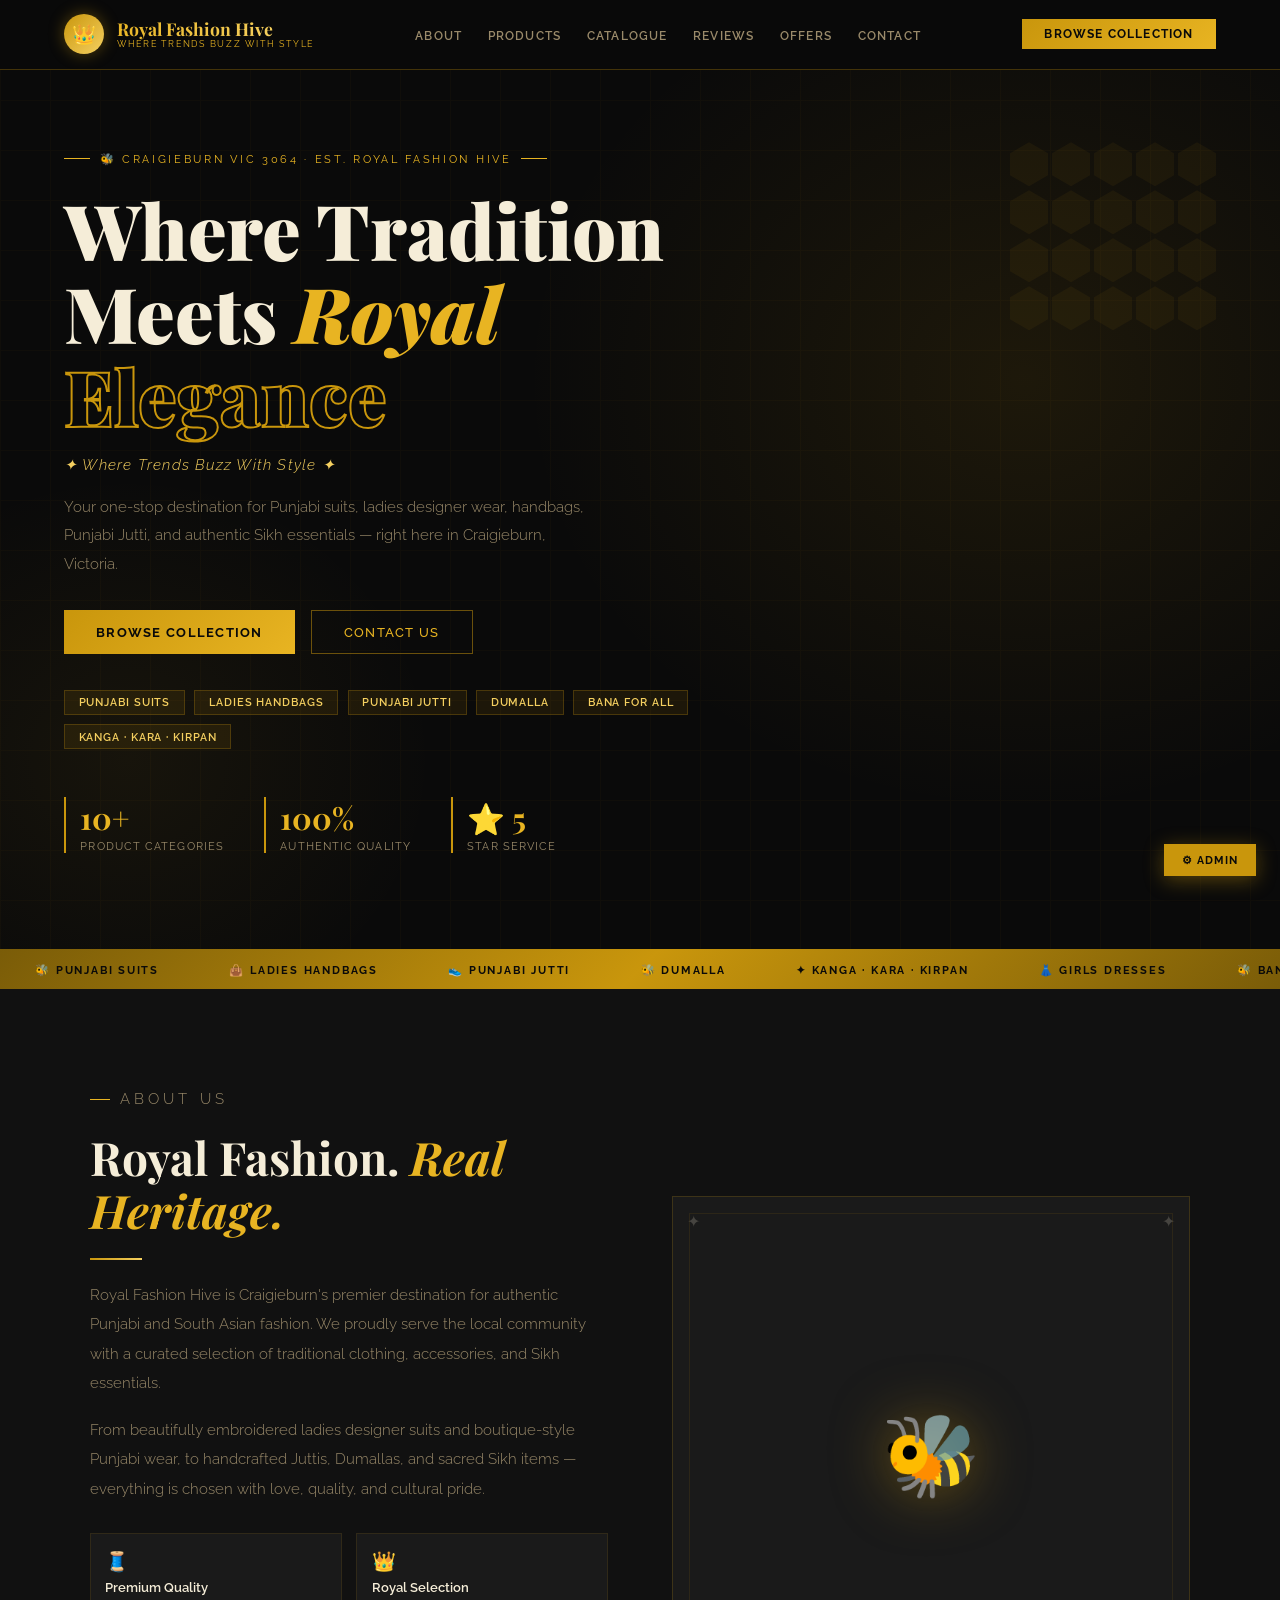
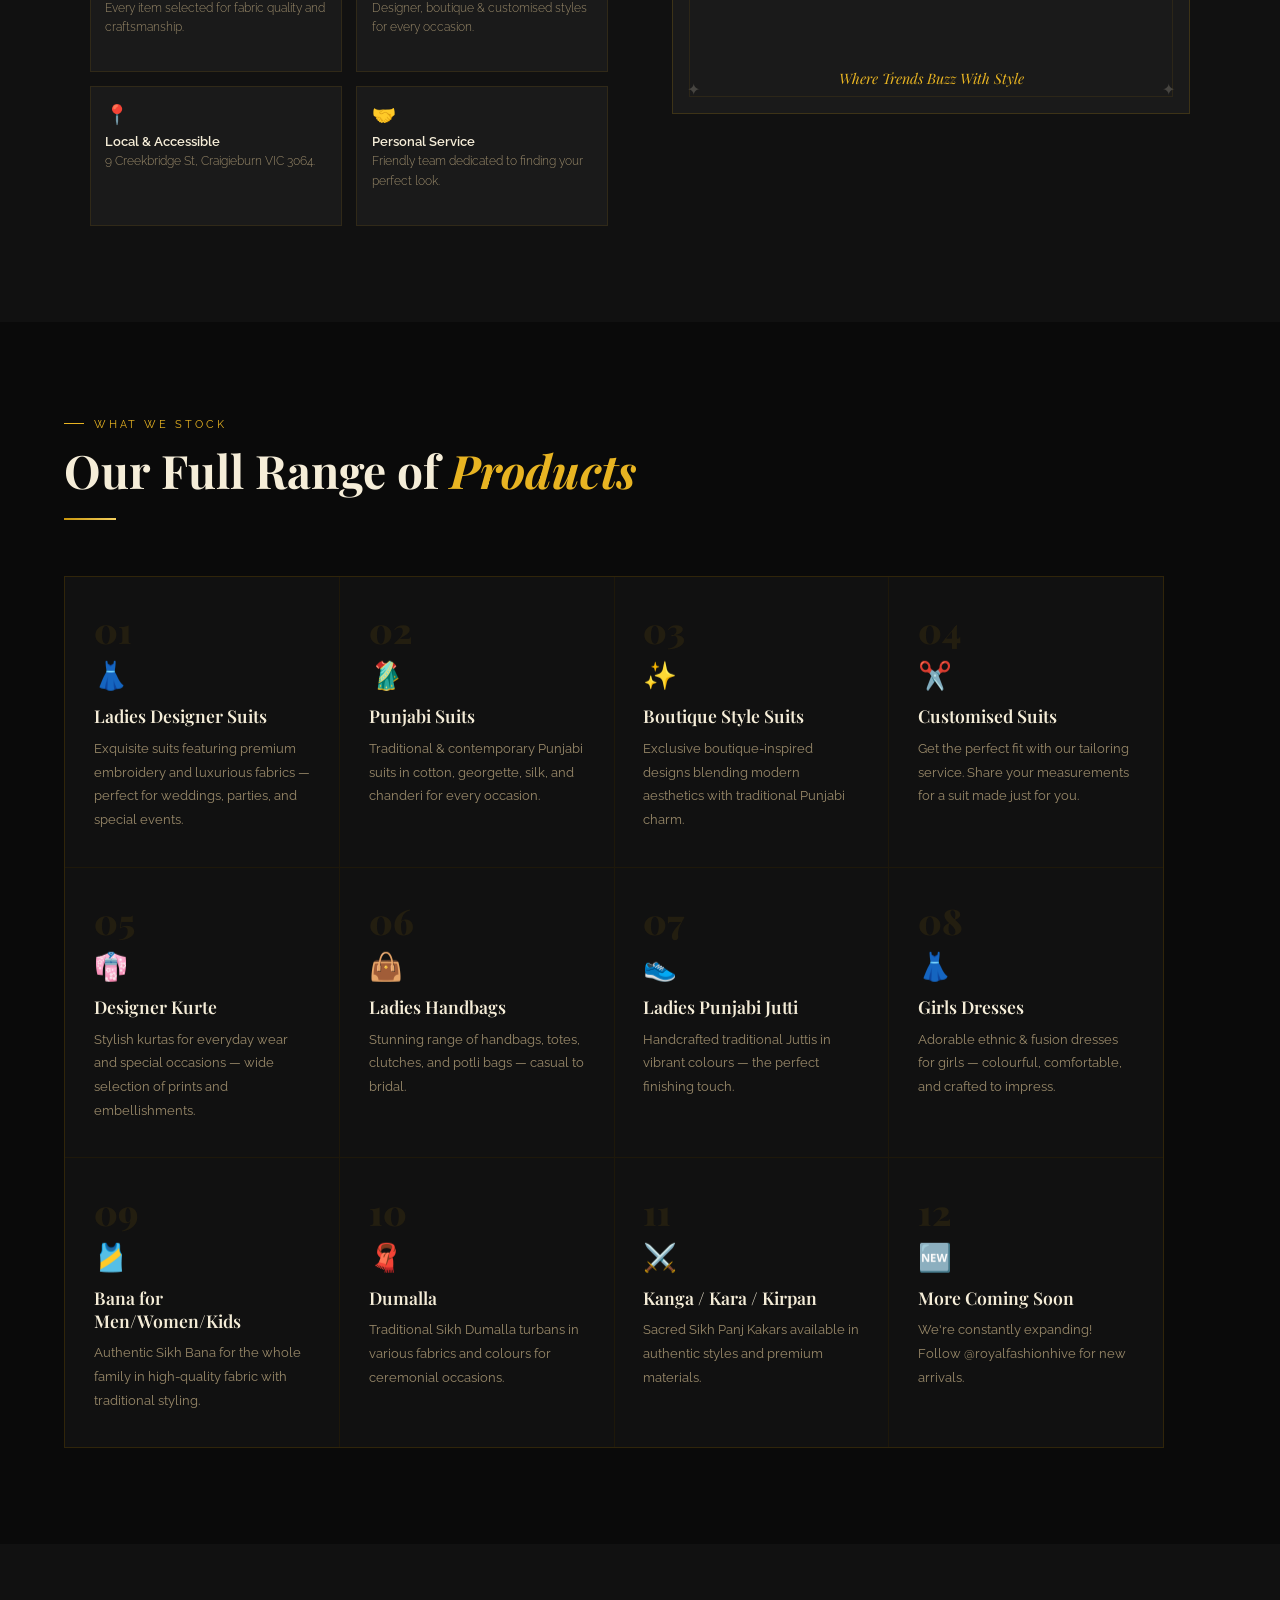
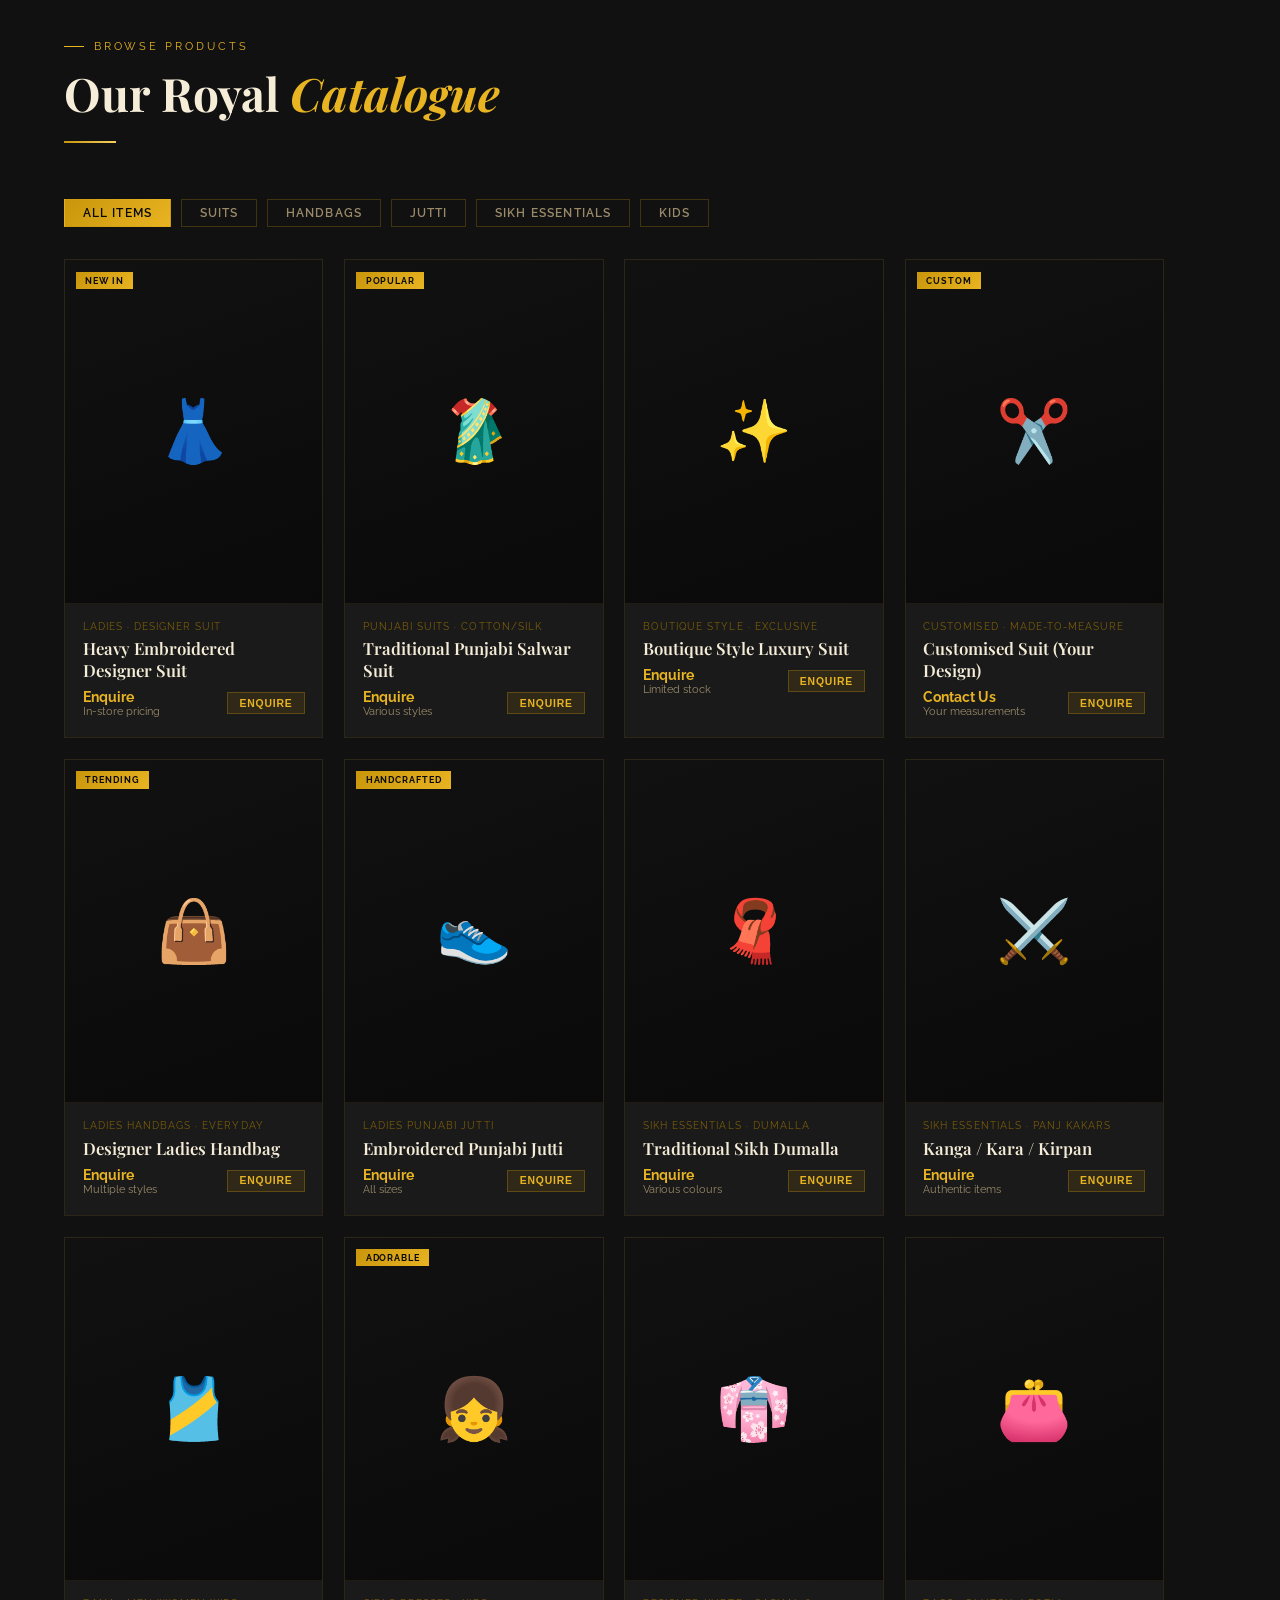
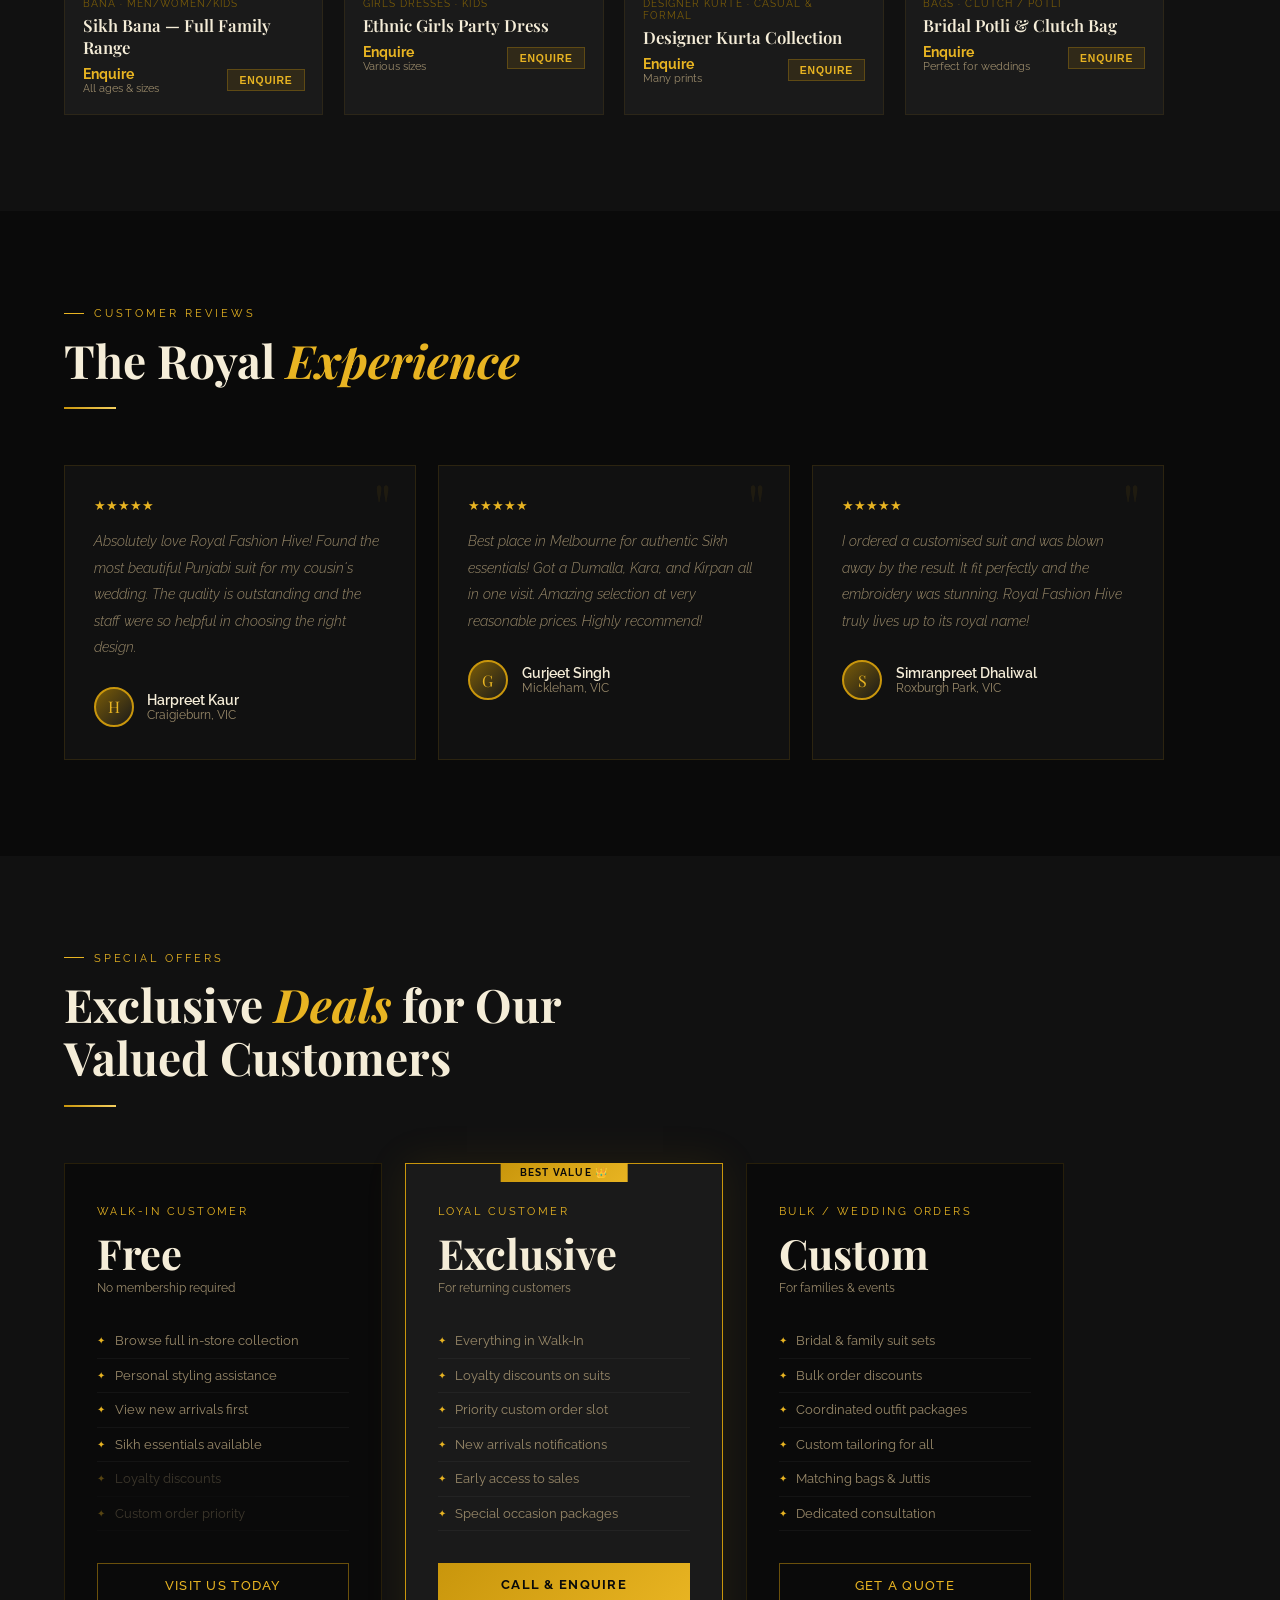
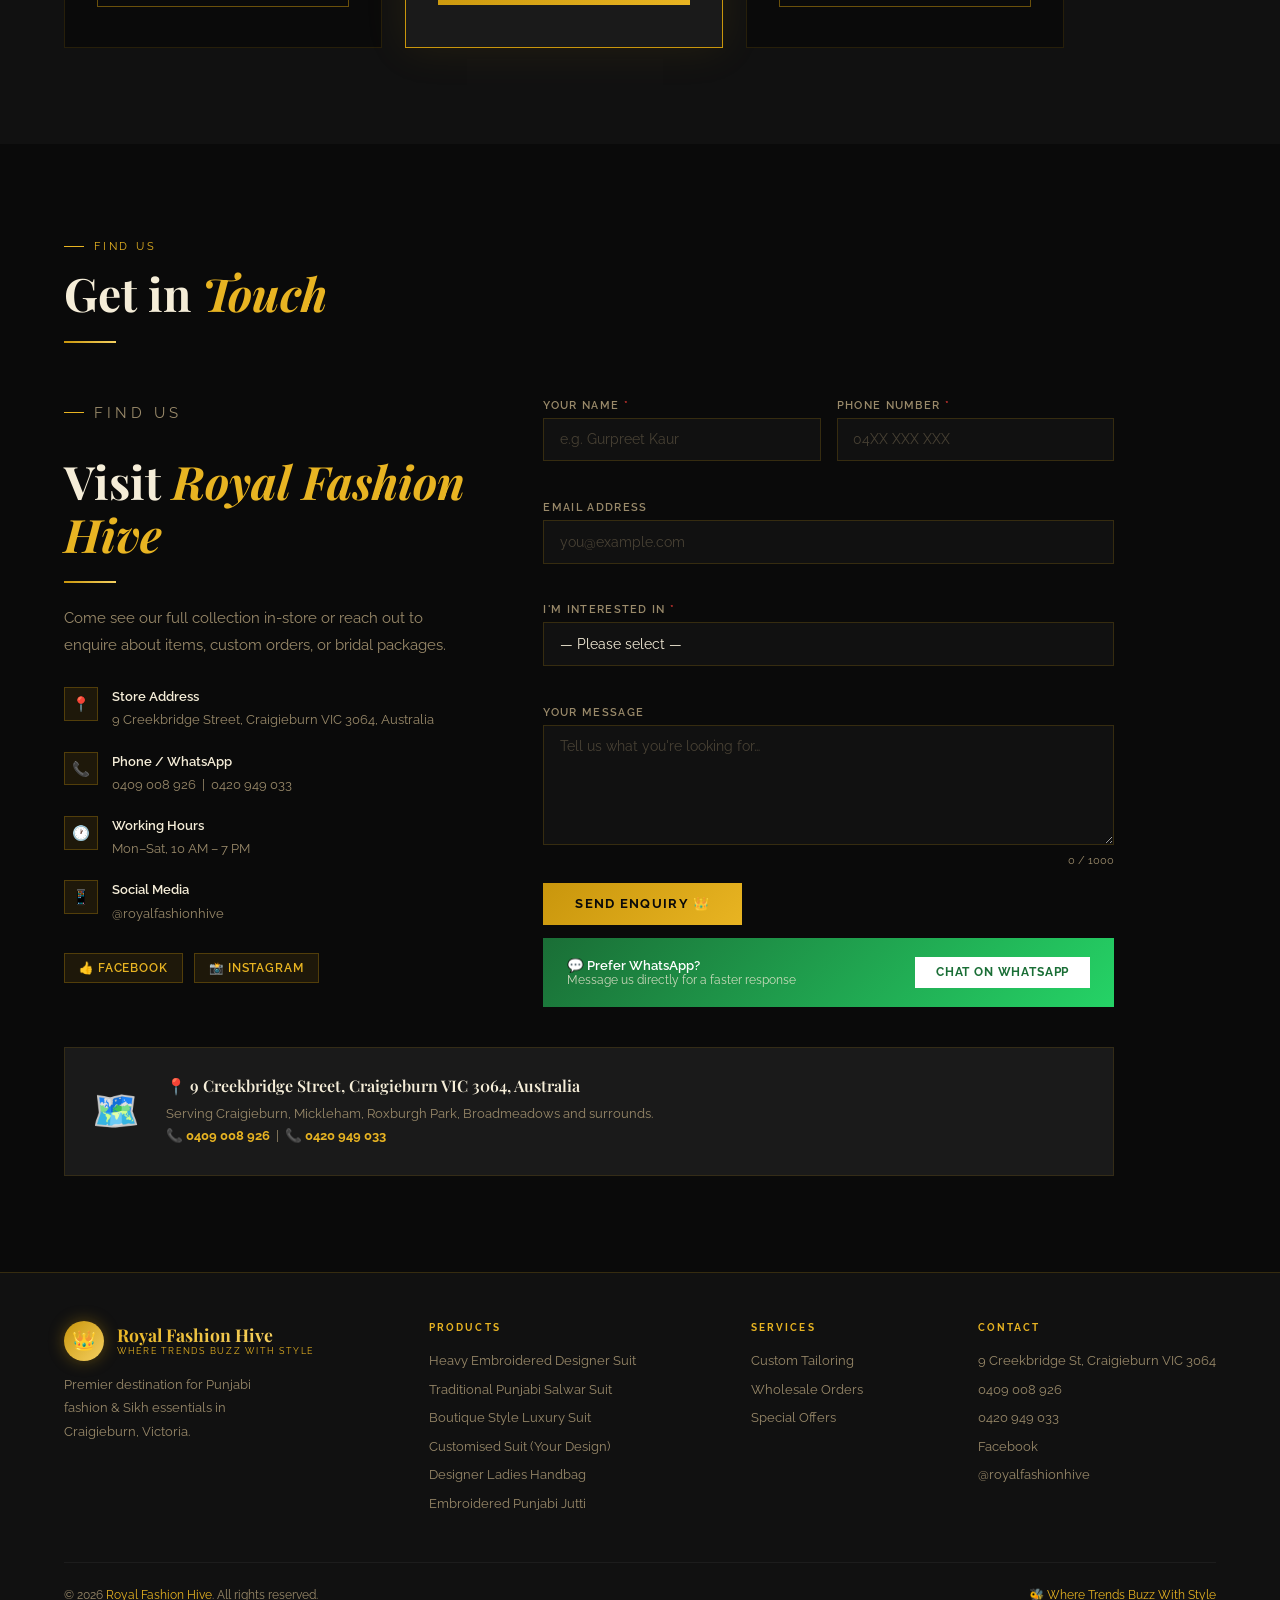
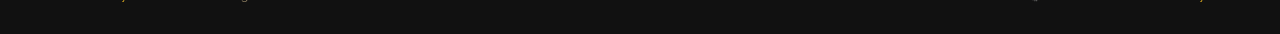
==== index.html @ a2333113 "Add files via upload" ====
<!DOCTYPE html>
<html lang="en">
<head>
  <meta charset="UTF-8"/>
  <meta name="viewport" content="width=device-width, initial-scale=1.0"/>
  <meta name="description" content="Royal Fashion Hive — Punjabi suits, ladies designer wear, handbags, Punjabi Jutti and Sikh essentials in Craigieburn VIC."/>
  <title>Royal Fashion Hive — Where Trends Buzz With Style</title>
  <link href="https://fonts.googleapis.com/css2?family=Playfair+Display:ital,wght@0,400;0,600;0,700;0,900;1,400;1,700&family=Raleway:wght@300;400;500;600;700&display=swap" rel="stylesheet"/>
  <link rel="stylesheet" href="assets/css/style.css"/>
</head>
<body>

<nav id="site-nav"></nav>

<section id="hero">
  <div class="hero-bg"></div><div class="hero-lines"></div>
  <div class="hero-hex">
    <div class="hex"></div><div class="hex"></div><div class="hex"></div><div class="hex"></div><div class="hex"></div>
    <div class="hex"></div><div class="hex"></div><div class="hex"></div><div class="hex"></div><div class="hex"></div>
    <div class="hex"></div><div class="hex"></div><div class="hex"></div><div class="hex"></div><div class="hex"></div>
    <div class="hex"></div><div class="hex"></div><div class="hex"></div><div class="hex"></div><div class="hex"></div>
  </div>
  <div id="hero-content"></div>
</section>

<div class="marquee-strip"><div class="marquee-track" id="marquee-track"></div></div>

<section id="about"><div id="about-content"></div></section>

<section id="services">
  <div class="section-header reveal">
    <p class="section-label">What We Stock</p>
    <h2>Our Full Range of <em>Products</em></h2>
    <div class="divider"></div>
  </div>
  <div id="services-grid"></div>
</section>

<section id="catalogue">
  <div class="section-header reveal">
    <p class="section-label">Browse Products</p>
    <h2>Our Royal <em>Catalogue</em></h2>
    <div class="divider"></div>
  </div>
  <div id="catalogue-filters"></div>
  <div id="catalogue-grid"></div>
</section>

<section id="testimonials">
  <div class="section-header reveal">
    <p class="section-label">Customer Reviews</p>
    <h2>The Royal <em>Experience</em></h2>
    <div class="divider"></div>
  </div>
  <div id="testimonials-grid"></div>
</section>

<section id="pricing">
  <div class="section-header reveal">
    <p class="section-label">Special Offers</p>
    <h2>Exclusive <em>Deals</em> for Our Valued Customers</h2>
    <div class="divider"></div>
  </div>
  <div id="pricing-grid"></div>
</section>

<section id="contact">
  <div class="section-header reveal">
    <p class="section-label">Find Us</p>
    <h2>Get in <em>Touch</em></h2>
    <div class="divider"></div>
  </div>
  <div id="contact-content"></div>
</section>

<footer><div id="footer-content"></div></footer>

<a class="admin-link" href="admin.html" title="Admin Portal">⚙ Admin</a>

<script src="assets/js/config.js"></script>
<script src="assets/js/main.js"></script>
</body>
</html>
---- assets/css/style.css ----
/* =========================================================
   Royal Fashion Hive — Main Site Styles v2.0
   ========================================================= */
:root{--gold:#c9960c;--gold2:#e8b422;--gold3:#f5d060;--bg:#0a0a0a;--bg2:#111111;--bg3:#1a1a1a;--cream:#f5edd8;--muted:#9a8a6a;--gold-dim:#7a5c08;}
*,*::before,*::after{margin:0;padding:0;box-sizing:border-box;}
html{scroll-behavior:smooth;}
body{font-family:'Raleway',sans-serif;background:var(--bg);color:var(--cream);overflow-x:hidden;}

/* NAV */
#site-nav{position:fixed;top:0;left:0;width:100%;z-index:300;display:flex;align-items:center;justify-content:space-between;flex-wrap:wrap;padding:.9rem 5%;background:rgba(10,10,10,.97);backdrop-filter:blur(20px);border-bottom:1px solid rgba(201,150,12,.3);animation:fadeDown .8s ease both;}
.nav-logo{display:flex;align-items:center;gap:.8rem;}
.logo-crown{width:40px;height:40px;flex-shrink:0;background:linear-gradient(135deg,var(--gold),var(--gold3));border-radius:50%;display:flex;align-items:center;justify-content:center;font-size:1.2rem;box-shadow:0 0 16px rgba(201,150,12,.4);}
.logo-text{font-family:'Playfair Display',serif;font-size:1.1rem;font-weight:700;line-height:1.15;}
.logo-text span{display:block;font-size:.55rem;font-weight:400;letter-spacing:.2em;text-transform:uppercase;color:var(--gold2);font-family:'Raleway',sans-serif;}
.logo-text strong{background:linear-gradient(135deg,var(--gold2),var(--gold3));-webkit-background-clip:text;-webkit-text-fill-color:transparent;}
.nav-links{display:flex;gap:1.6rem;list-style:none;}
.nav-links a{font-size:.74rem;font-weight:600;letter-spacing:.1em;text-transform:uppercase;color:var(--muted);text-decoration:none;transition:color .25s;}
.nav-links a:hover{color:var(--gold2);}
.nav-cta{background:linear-gradient(135deg,var(--gold),var(--gold2));color:var(--bg);border:none;padding:.5rem 1.4rem;font-family:'Raleway',sans-serif;font-size:.74rem;font-weight:700;letter-spacing:.1em;text-transform:uppercase;cursor:pointer;transition:opacity .25s,transform .2s;}
.nav-cta:hover{opacity:.85;transform:translateY(-1px);}
.hamburger{display:none;background:none;border:none;color:var(--cream);font-size:1.5rem;cursor:pointer;padding:.2rem;}

/* HERO */
#hero{min-height:100vh;display:flex;align-items:center;position:relative;overflow:hidden;padding:9rem 5% 6rem;}
.hero-bg{position:absolute;inset:0;z-index:0;background:radial-gradient(ellipse 60% 70% at 80% 40%,rgba(201,150,12,.1) 0%,transparent 65%),radial-gradient(ellipse 40% 50% at 10% 80%,rgba(232,180,34,.06) 0%,transparent 60%);}
.hero-lines{position:absolute;inset:0;z-index:0;opacity:.03;background-image:linear-gradient(var(--gold) 1px,transparent 1px),linear-gradient(90deg,var(--gold) 1px,transparent 1px);background-size:50px 50px;}
.hero-hex{position:absolute;right:5%;top:15%;z-index:0;display:grid;grid-template-columns:repeat(5,38px);gap:4px;opacity:.06;}
.hex{width:38px;height:44px;background:var(--gold);clip-path:polygon(50% 0%,100% 25%,100% 75%,50% 100%,0% 75%,0% 25%);}
#hero-content{position:relative;z-index:1;max-width:720px;}
.hero-eyebrow{display:inline-flex;align-items:center;gap:.6rem;font-size:.7rem;letter-spacing:.24em;text-transform:uppercase;color:var(--gold2);margin-bottom:1.4rem;animation:fadeUp .9s .2s ease both;}
.hero-eyebrow::before,.hero-eyebrow::after{content:'';display:inline-block;width:26px;height:1px;background:var(--gold2);}
h1{font-family:'Playfair Display',serif;font-size:clamp(2.6rem,6vw,5.2rem);font-weight:900;line-height:1.08;color:var(--cream);animation:fadeUp .9s .35s ease both;}
h1 .gold{color:var(--gold2);font-style:italic;}
h1 .outline{-webkit-text-stroke:2px var(--gold);color:transparent;}
.hero-tagline{margin-top:1.2rem;font-size:.95rem;font-weight:300;font-style:italic;color:var(--gold3);letter-spacing:.08em;animation:fadeUp .9s .45s ease both;}
.hero-sub{margin-top:1.2rem;font-size:.96rem;font-weight:300;line-height:1.85;color:var(--muted);max-width:520px;animation:fadeUp .9s .55s ease both;}
.hero-actions{margin-top:2rem;display:flex;gap:1rem;flex-wrap:wrap;animation:fadeUp .9s .7s ease both;}
.btn-gold{background:linear-gradient(135deg,var(--gold),var(--gold2));color:var(--bg);border:none;padding:.85rem 2rem;font-family:'Raleway',sans-serif;font-size:.8rem;font-weight:700;letter-spacing:.1em;text-transform:uppercase;cursor:pointer;transition:opacity .25s,transform .2s;}
.btn-gold:hover{opacity:.85;transform:translateY(-2px);}
.btn-gold:disabled{opacity:.5;cursor:not-allowed;transform:none;}
.btn-outline{background:transparent;color:var(--gold2);border:1px solid rgba(201,150,12,.5);padding:.85rem 2rem;font-family:'Raleway',sans-serif;font-size:.8rem;font-weight:500;letter-spacing:.1em;text-transform:uppercase;cursor:pointer;transition:all .25s;}
.btn-outline:hover{border-color:var(--gold2);background:rgba(201,150,12,.08);transform:translateY(-2px);}
.hero-products{margin-top:2.2rem;display:flex;gap:.6rem;flex-wrap:wrap;animation:fadeUp .9s .85s ease both;}
.prod-tag{background:rgba(201,150,12,.1);border:1px solid rgba(201,150,12,.25);color:var(--gold3);font-size:.7rem;font-weight:600;letter-spacing:.08em;padding:.28rem .85rem;text-transform:uppercase;}
.hero-stats{margin-top:3rem;display:flex;gap:2.5rem;flex-wrap:wrap;animation:fadeUp .9s 1s ease both;}
.stat{border-left:2px solid var(--gold);padding-left:.9rem;}
.stat-num{font-family:'Playfair Display',serif;font-size:1.9rem;font-weight:700;color:var(--gold2);}
.stat-label{font-size:.68rem;letter-spacing:.1em;text-transform:uppercase;color:var(--muted);margin-top:.1rem;}

/* MARQUEE */
.marquee-strip{background:linear-gradient(135deg,#7a5c08,var(--gold),#7a5c08);padding:.65rem 0;overflow:hidden;white-space:nowrap;}
.marquee-track{display:inline-flex;animation:marquee 22s linear infinite;}
.marquee-item{font-size:.7rem;font-weight:700;letter-spacing:.16em;text-transform:uppercase;color:var(--bg);padding:0 2.2rem;display:inline-flex;align-items:center;}

/* SECTIONS */
section{padding:6rem 5%;}
#about{background:var(--bg2);}#services{background:var(--bg);}#catalogue{background:var(--bg2);}
#testimonials{background:var(--bg);}#pricing{background:var(--bg2);}#contact{background:var(--bg);}
.section-label{font-size:.66rem;letter-spacing:.28em;text-transform:uppercase;color:var(--gold2);margin-bottom:.9rem;display:flex;align-items:center;gap:.6rem;}
.section-label::before{content:'';display:inline-block;width:20px;height:1px;background:var(--gold2);}
h2{font-family:'Playfair Display',serif;font-size:clamp(1.8rem,3.6vw,3rem);font-weight:700;line-height:1.15;color:var(--cream);}
h2 em{font-style:italic;color:var(--gold2);}
.divider{width:52px;height:2px;background:linear-gradient(90deg,var(--gold),var(--gold3));margin:1.3rem 0;}
.section-header{max-width:600px;margin-bottom:3.5rem;}

/* ABOUT */
.about-grid{display:grid;grid-template-columns:1fr 1fr;gap:4rem;align-items:center;max-width:1100px;margin:0 auto;}
.about-text p{font-size:.94rem;font-weight:300;line-height:1.95;color:var(--muted);margin-bottom:1.1rem;}
.about-visual{position:relative;aspect-ratio:1;display:flex;align-items:center;justify-content:center;background:var(--bg3);border:1px solid rgba(201,150,12,.2);}
.about-visual::before{content:'';position:absolute;inset:16px;border:1px solid rgba(201,150,12,.1);}
.about-logo-big{font-size:5rem;filter:drop-shadow(0 0 28px rgba(201,150,12,.5));}
.about-tagline-big{position:absolute;bottom:1.6rem;left:0;right:0;text-align:center;font-family:'Playfair Display',serif;font-style:italic;font-size:.9rem;color:var(--gold2);}
.about-corner{position:absolute;font-size:1rem;opacity:.2;}
.about-corner.tl{top:.9rem;left:.9rem;}.about-corner.tr{top:.9rem;right:.9rem;}
.about-corner.bl{bottom:.9rem;left:.9rem;}.about-corner.br{bottom:.9rem;right:.9rem;}
.values-grid{display:grid;grid-template-columns:1fr 1fr;gap:.9rem;margin-top:1.8rem;}
.value-card{background:var(--bg3);border:1px solid rgba(201,150,12,.12);padding:1rem .9rem;transition:border-color .3s;}
.value-card:hover{border-color:rgba(201,150,12,.4);}
.value-card .icon{font-size:1.2rem;margin-bottom:.4rem;}
.value-card strong{display:block;color:var(--cream);font-size:.84rem;margin-bottom:.22rem;font-weight:600;}
.value-card p{font-size:.76rem;color:var(--muted);line-height:1.6;}

/* SERVICES */
#services-grid{display:grid;grid-template-columns:repeat(auto-fit,minmax(220px,1fr));gap:1px;background:rgba(201,150,12,.1);max-width:1100px;border:1px solid rgba(201,150,12,.1);}
.service-card{background:var(--bg2);padding:2.2rem 1.8rem;position:relative;overflow:hidden;transition:background .3s,transform .3s;}
.service-card::after{content:'';position:absolute;top:0;left:0;width:3px;height:0;background:linear-gradient(180deg,var(--gold),var(--gold3));transition:height .4s ease;}
.service-card:hover{background:var(--bg3);transform:translateY(-3px);}
.service-card:hover::after{height:100%;}
.service-num{font-family:'Playfair Display',serif;font-size:2.2rem;font-weight:900;color:rgba(201,150,12,.1);line-height:1;margin-bottom:.75rem;}
.service-icon{font-size:1.7rem;margin-bottom:.75rem;}
.service-card h3{font-family:'Playfair Display',serif;font-size:1.1rem;font-weight:600;color:var(--cream);margin-bottom:.6rem;}
.service-card p{font-size:.82rem;color:var(--muted);line-height:1.8;}

/* CATALOGUE */
#catalogue-filters{display:flex;gap:.65rem;margin-bottom:2rem;flex-wrap:wrap;}
.filter-btn{background:transparent;border:1px solid rgba(201,150,12,.25);color:var(--muted);padding:.4rem 1.1rem;font-family:'Raleway',sans-serif;font-size:.72rem;font-weight:600;letter-spacing:.1em;text-transform:uppercase;cursor:pointer;transition:all .25s;}
.filter-btn.active,.filter-btn:hover{background:linear-gradient(135deg,var(--gold),var(--gold2));border-color:transparent;color:var(--bg);}
#catalogue-grid{display:grid;grid-template-columns:repeat(auto-fill,minmax(210px,1fr));gap:1.3rem;max-width:1100px;}
.product-card{background:var(--bg3);border:1px solid rgba(201,150,12,.1);transition:border-color .3s,transform .3s;cursor:pointer;overflow:hidden;}
.product-card:hover{border-color:rgba(201,150,12,.5);transform:translateY(-5px);}
.product-img{aspect-ratio:3/4;background:linear-gradient(160deg,var(--bg2),var(--bg));display:flex;align-items:center;justify-content:center;font-size:3.8rem;position:relative;border-bottom:1px solid rgba(201,150,12,.08);overflow:hidden;}
.product-img img{width:100%;height:100%;object-fit:cover;}
.product-badge{position:absolute;top:.7rem;left:.7rem;background:linear-gradient(135deg,var(--gold),var(--gold2));color:var(--bg);font-size:.58rem;font-weight:700;letter-spacing:.1em;text-transform:uppercase;padding:.2rem .58rem;}
.product-info{padding:1rem 1.1rem 1.25rem;}
.product-info .cat{font-size:.65rem;letter-spacing:.1em;text-transform:uppercase;color:var(--gold-dim);margin-bottom:.35rem;}
.product-info h4{font-family:'Playfair Display',serif;font-size:1.05rem;font-weight:600;color:var(--cream);margin-bottom:.5rem;}
.product-footer{display:flex;align-items:center;justify-content:space-between;}
.price{font-size:.88rem;color:var(--gold2);font-weight:700;}
.price-note{font-size:.66rem;color:var(--muted);}
.enquire-btn{background:rgba(201,150,12,.12);border:1px solid rgba(201,150,12,.3);color:var(--gold2);font-size:.65rem;font-weight:700;letter-spacing:.08em;text-transform:uppercase;padding:.28rem .7rem;cursor:pointer;transition:all .25s;}
.enquire-btn:hover{background:var(--gold);border-color:var(--gold);color:var(--bg);}

/* TESTIMONIALS */
#testimonials-grid{display:grid;grid-template-columns:repeat(auto-fit,minmax(280px,1fr));gap:1.4rem;max-width:1100px;}
.testimonial-card{background:var(--bg2);border:1px solid rgba(201,150,12,.14);padding:2rem 1.8rem;position:relative;}
.testimonial-card::before{content:'"';position:absolute;top:.5rem;right:1.4rem;font-family:'Playfair Display',serif;font-size:4rem;color:rgba(201,150,12,.08);line-height:1;}
.stars{color:var(--gold2);font-size:.82rem;margin-bottom:.9rem;}
.testimonial-card p{font-size:.9rem;font-weight:300;line-height:1.85;color:var(--muted);font-style:italic;margin-bottom:1.6rem;}
.testimonial-author{display:flex;align-items:center;gap:.85rem;}
.author-avatar{width:40px;height:40px;border-radius:50%;background:linear-gradient(135deg,var(--gold-dim),var(--bg3));border:2px solid var(--gold);display:flex;align-items:center;justify-content:center;font-family:'Playfair Display',serif;font-size:1rem;color:var(--gold2);}
.author-name{font-size:.88rem;color:var(--cream);font-weight:600;}
.author-role{font-size:.72rem;color:var(--muted);}

/* PRICING */
#pricing-grid{display:grid;grid-template-columns:repeat(auto-fit,minmax(260px,1fr));gap:1.4rem;max-width:1000px;}
.pricing-card{background:var(--bg);border:1px solid rgba(201,150,12,.15);padding:2.5rem 2rem;position:relative;transition:transform .3s;}
.pricing-card:hover{transform:translateY(-5px);}
.pricing-card.featured{border-color:var(--gold);background:var(--bg3);box-shadow:0 0 40px rgba(201,150,12,.1);}
.featured-tag{position:absolute;top:-1px;left:50%;transform:translateX(-50%);background:linear-gradient(135deg,var(--gold),var(--gold2));color:var(--bg);font-size:.62rem;font-weight:700;letter-spacing:.12em;text-transform:uppercase;padding:.26rem 1.2rem;white-space:nowrap;}
.plan-name{font-size:.7rem;letter-spacing:.22em;text-transform:uppercase;color:var(--gold2);margin-bottom:.9rem;}
.plan-price{font-family:'Playfair Display',serif;font-size:2.6rem;font-weight:700;color:var(--cream);line-height:1;}
.plan-period{font-size:.78rem;color:var(--muted);margin-top:.4rem;margin-bottom:1.8rem;}
.plan-features{list-style:none;margin-bottom:2rem;}
.plan-features li{font-size:.83rem;color:var(--muted);padding:.58rem 0;border-bottom:1px solid rgba(255,255,255,.04);display:flex;align-items:center;gap:.6rem;}
.plan-features li .chk{color:var(--gold2);font-size:.6rem;}
.plan-features li.off{opacity:.35;}

/* CONTACT FORM */
.contact-grid{display:grid;grid-template-columns:1fr 1.4fr;gap:4.5rem;align-items:start;max-width:1050px;}
.contact-info p{font-size:.92rem;color:var(--muted);line-height:1.85;margin-bottom:1.8rem;}
.contact-detail{display:flex;align-items:flex-start;gap:.9rem;margin-bottom:1.3rem;}
.detail-icon{width:2.1rem;height:2.1rem;flex-shrink:0;background:rgba(201,150,12,.1);border:1px solid rgba(201,150,12,.3);display:flex;align-items:center;justify-content:center;font-size:.9rem;}
.detail-text{font-size:.84rem;color:var(--muted);line-height:1.6;}
.detail-text strong{display:block;color:var(--cream);font-size:.8rem;margin-bottom:.1rem;font-weight:600;}
.social-row{display:flex;gap:.7rem;margin-top:1.8rem;flex-wrap:wrap;}
.social-btn{display:flex;align-items:center;gap:.4rem;background:rgba(201,150,12,.1);border:1px solid rgba(201,150,12,.3);color:var(--gold2);font-size:.72rem;font-weight:600;letter-spacing:.07em;text-transform:uppercase;padding:.45rem .9rem;cursor:pointer;transition:all .25s;text-decoration:none;}
.social-btn:hover{background:var(--gold);border-color:var(--gold);color:var(--bg);}
.contact-form{display:flex;flex-direction:column;gap:1rem;}
.form-row{display:grid;grid-template-columns:1fr 1fr;gap:1rem;}
.form-group{display:flex;flex-direction:column;gap:.38rem;}
.form-group label{font-size:.68rem;letter-spacing:.12em;text-transform:uppercase;color:var(--muted);font-weight:600;}
.req{color:#e53935;}
.form-group input,.form-group textarea,.form-group select{background:var(--bg2);border:1px solid rgba(201,150,12,.2);color:var(--cream);padding:.8rem .95rem;font-family:'Raleway',sans-serif;font-size:.88rem;outline:none;transition:border-color .25s;appearance:none;}
.form-group input::placeholder,.form-group textarea::placeholder{color:rgba(154,138,106,.4);}
.form-group input:focus,.form-group textarea:focus,.form-group select:focus{border-color:var(--gold);}
.form-group textarea{height:120px;resize:vertical;}
.form-group select option{background:var(--bg2);}
.field-error{font-size:.72rem;color:#e53935;min-height:.9rem;margin-top:.2rem;}
.char-count{font-size:.68rem;color:var(--muted);text-align:right;margin-top:.2rem;}
.form-submit-row{display:flex;align-items:center;gap:1rem;flex-wrap:wrap;}
.form-success{font-size:.84rem;color:#43a047;display:flex;align-items:center;gap:.4rem;}
.form-error-msg{font-size:.82rem;color:#e53935;display:flex;align-items:center;gap:.4rem;}
.whatsapp-bar{background:linear-gradient(135deg,#1a6e36,#25d366);padding:1.2rem 1.5rem;display:flex;align-items:center;gap:1rem;margin-top:.8rem;flex-wrap:wrap;}
.whatsapp-bar p{font-size:.84rem;font-weight:600;color:#fff;}
.whatsapp-bar small{font-size:.73rem;opacity:.8;display:block;}
.whatsapp-btn{margin-left:auto;background:#fff;color:#1a6e36;border:none;padding:.52rem 1.3rem;font-family:'Raleway',sans-serif;font-size:.74rem;font-weight:700;letter-spacing:.07em;text-transform:uppercase;cursor:pointer;white-space:nowrap;}
.location-strip{background:var(--bg3);border:1px solid rgba(201,150,12,.15);padding:1.7rem;display:flex;align-items:center;gap:1.6rem;max-width:1050px;margin-top:2.5rem;flex-wrap:wrap;}
.location-map-icon{font-size:2.4rem;flex-shrink:0;}
.location-details h4{font-family:'Playfair Display',serif;font-size:1rem;font-weight:600;color:var(--cream);margin-bottom:.35rem;}
.location-details p{font-size:.84rem;color:var(--muted);line-height:1.7;}

/* FOOTER */
footer{background:var(--bg2);border-top:1px solid rgba(201,150,12,.2);padding:3rem 5% 2rem;}
.footer-top{display:flex;justify-content:space-between;flex-wrap:wrap;gap:2.5rem;margin-bottom:2.5rem;}
.footer-brand p{font-size:.82rem;color:var(--muted);max-width:230px;margin-top:.75rem;line-height:1.8;}
.footer-col h4{font-size:.65rem;letter-spacing:.2em;text-transform:uppercase;color:var(--gold2);margin-bottom:1.1rem;}
.footer-col ul{list-style:none;}
.footer-col li{margin-bottom:.6rem;}
.footer-col a{font-size:.82rem;color:var(--muted);text-decoration:none;transition:color .25s;}
.footer-col a:hover{color:var(--cream);}
.footer-bottom{border-top:1px solid rgba(255,255,255,.05);padding-top:1.6rem;display:flex;justify-content:space-between;align-items:center;flex-wrap:wrap;gap:1rem;}
.footer-bottom p{font-size:.76rem;color:var(--muted);}
.footer-bottom .gold{color:var(--gold2);}
.admin-link{position:fixed;bottom:1.5rem;right:1.5rem;z-index:999;background:var(--gold);color:var(--bg);font-size:.7rem;font-weight:700;letter-spacing:.1em;text-transform:uppercase;padding:.55rem 1.1rem;text-decoration:none;box-shadow:0 4px 20px rgba(201,150,12,.4);transition:opacity .25s;}
.admin-link:hover{opacity:.85;}

/* ANIMATIONS */
@keyframes fadeDown{from{opacity:0;transform:translateY(-16px)}to{opacity:1;transform:none}}
@keyframes fadeUp{from{opacity:0;transform:translateY(22px)}to{opacity:1;transform:none}}
@keyframes marquee{from{transform:translateX(0)}to{transform:translateX(-50%)}}
.reveal{opacity:0;transform:translateY(24px);transition:opacity .75s ease,transform .75s ease;}
.reveal.visible{opacity:1;transform:none;}

/* ═══════ RESPONSIVE ═══════ */
@media(max-width:900px){
  .nav-links{display:none;flex-direction:column;gap:0;position:absolute;top:100%;left:0;width:100%;background:rgba(10,10,10,.98);padding:1rem 5%;border-bottom:1px solid rgba(201,150,12,.2);}
  .nav-links.open{display:flex;}
  .nav-links li{border-bottom:1px solid rgba(201,150,12,.08);}
  .nav-links a{display:block;padding:.75rem 0;font-size:.82rem;}
  .hamburger{display:block;}
  .hero-hex{display:none;}
  .about-grid{grid-template-columns:1fr;gap:2.5rem;}
  .about-visual{max-width:350px;margin:0 auto;}
  .values-grid{grid-template-columns:1fr 1fr;}
  .contact-grid{grid-template-columns:1fr;gap:3rem;}
  .form-row{grid-template-columns:1fr 1fr;}
  #pricing-grid{grid-template-columns:repeat(auto-fit,minmax(240px,1fr));}
}
@media(max-width:600px){
  #site-nav{padding:.8rem 4%;}
  .logo-text{font-size:.9rem;}
  .logo-text span{font-size:.48rem;}
  .logo-crown{width:32px;height:32px;font-size:.95rem;}
  .nav-cta{display:none;}
  section{padding:4rem 4%;}
  #hero{padding:7.5rem 4% 4rem;}
  h1{font-size:clamp(2rem,8vw,2.8rem);}
  h1 .outline{-webkit-text-stroke:1.5px var(--gold);}
  .hero-eyebrow{font-size:.6rem;letter-spacing:.16em;}
  .hero-sub{font-size:.88rem;}
  .hero-actions{flex-direction:column;align-items:stretch;}
  .btn-gold,.btn-outline{width:100%;text-align:center;}
  .hero-stats{gap:1.5rem;}
  .stat-num{font-size:1.5rem;}
  #services-grid{grid-template-columns:1fr;}
  #catalogue-grid{grid-template-columns:repeat(auto-fill,minmax(155px,1fr));gap:.9rem;}
  .product-img{font-size:3rem;}
  #testimonials-grid{grid-template-columns:1fr;}
  #pricing-grid{grid-template-columns:1fr;}
  .values-grid{grid-template-columns:1fr;}
  .form-row{grid-template-columns:1fr;}
  .contact-detail{gap:.7rem;}
  .whatsapp-bar{flex-direction:column;align-items:flex-start;}
  .whatsapp-btn{margin-left:0;}
  .location-strip{flex-direction:column;}
  .footer-top{flex-direction:column;gap:1.8rem;}
  .footer-bottom{flex-direction:column;text-align:center;gap:.5rem;}
  .hero-products{gap:.4rem;}
  .prod-tag{font-size:.62rem;}
  h2{font-size:clamp(1.5rem,6vw,2.2rem);}
  .form-submit-row{flex-direction:column;align-items:flex-start;}
}
@media(min-width:1400px){
  section{padding:8rem 8%;}
  #site-nav{padding:1rem 8%;}
  #hero{padding:10rem 8% 7rem;}
}
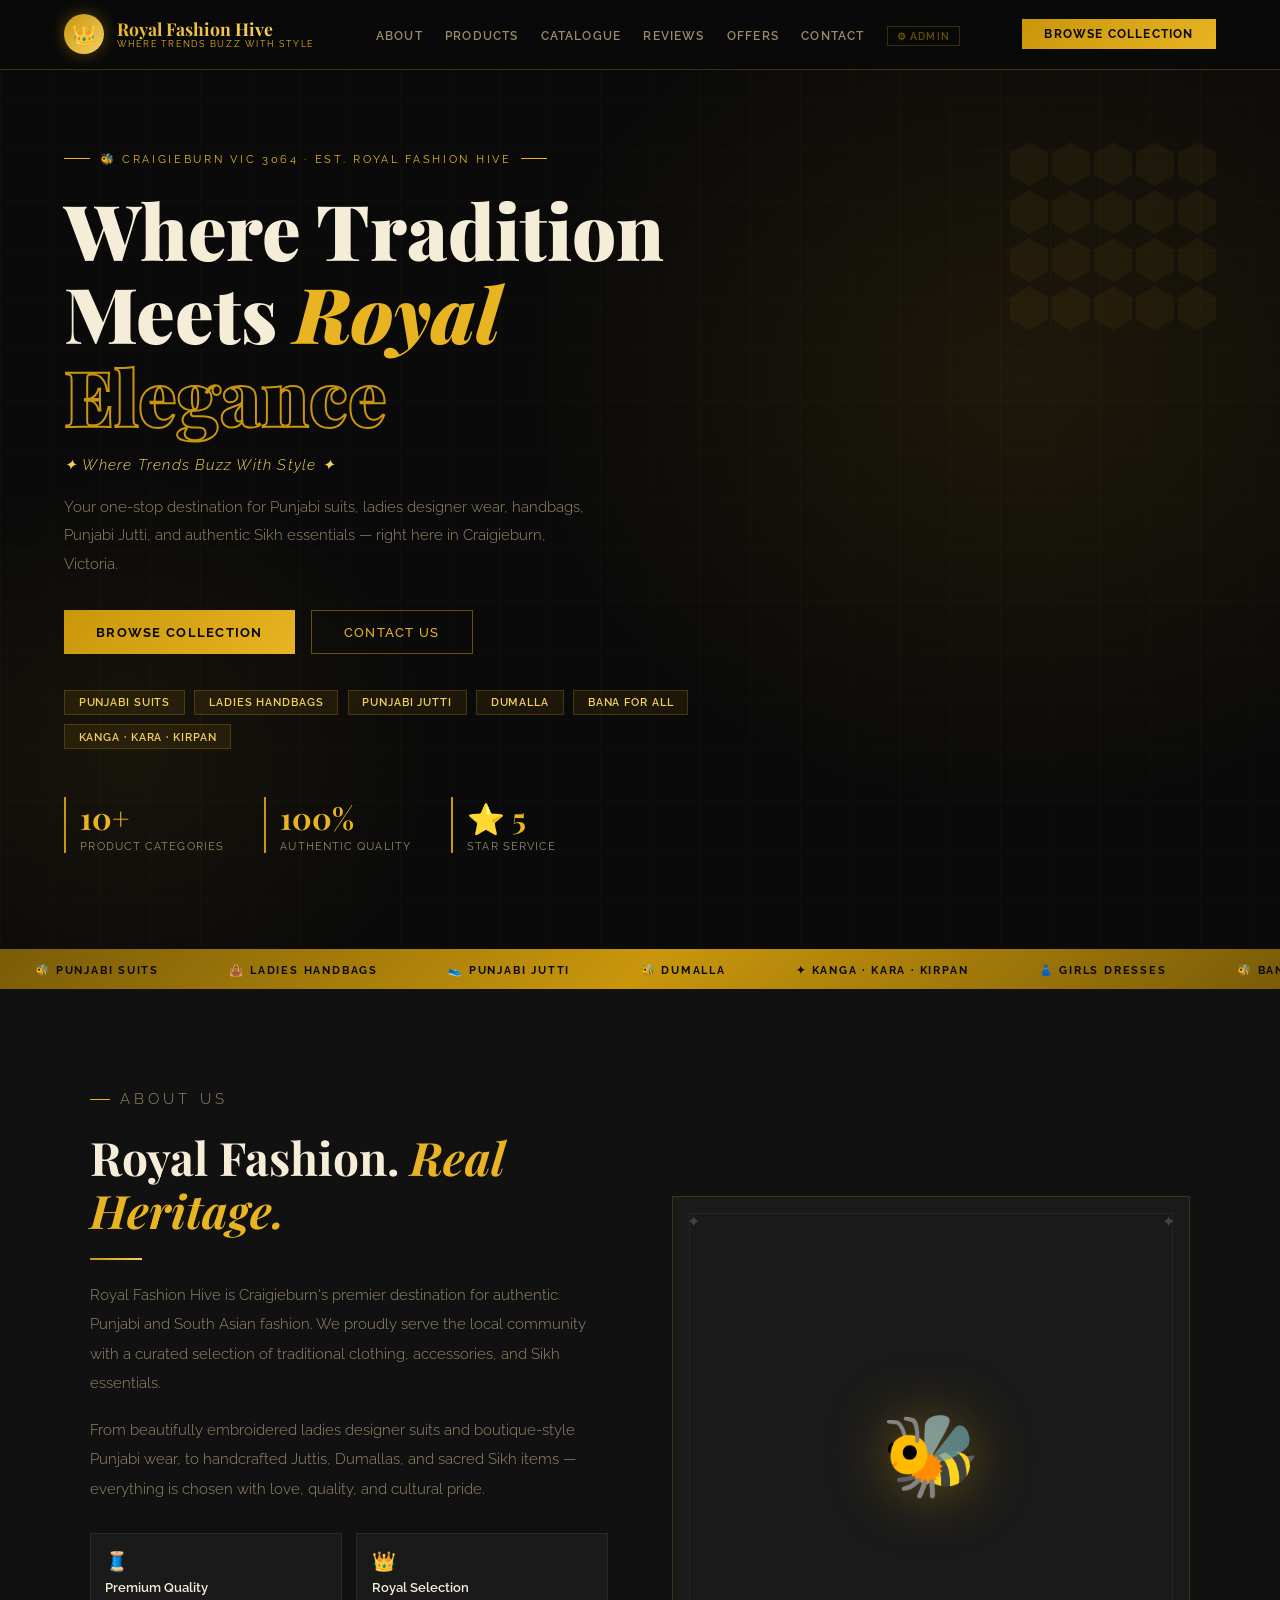
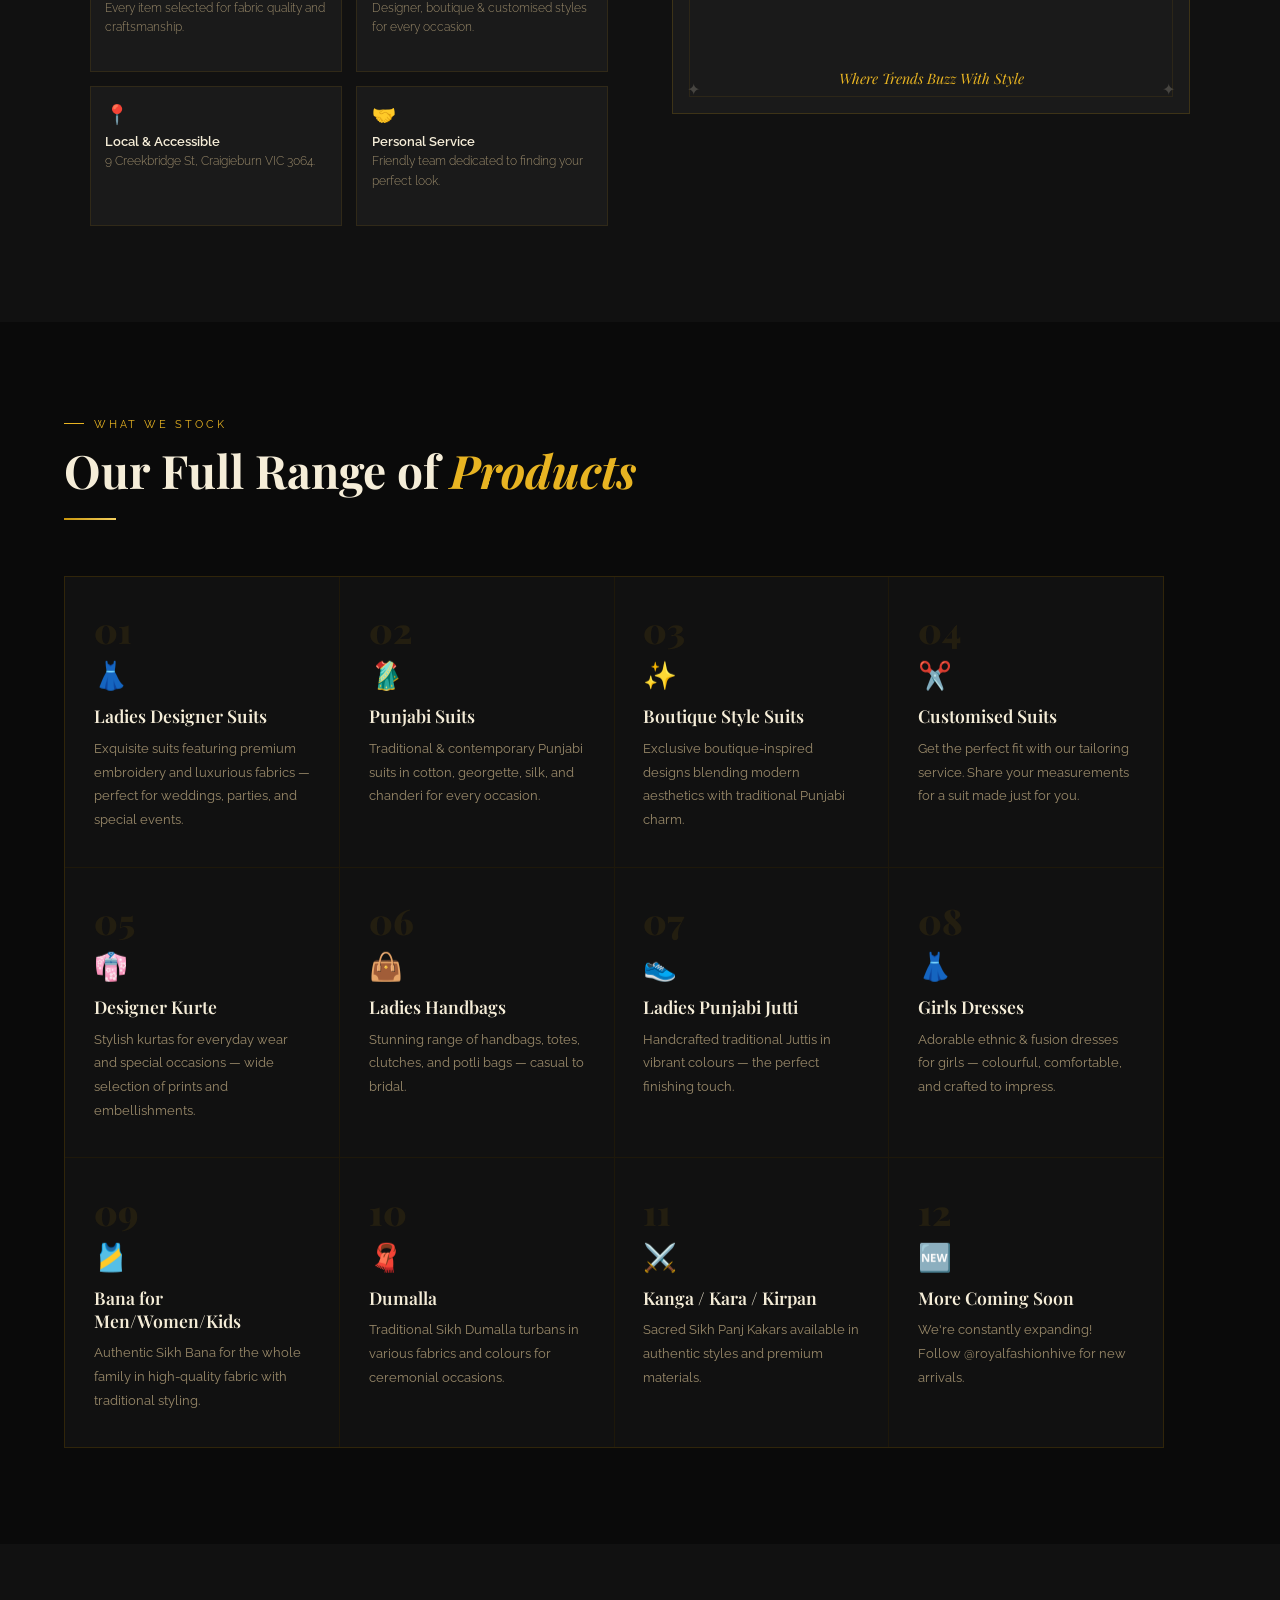
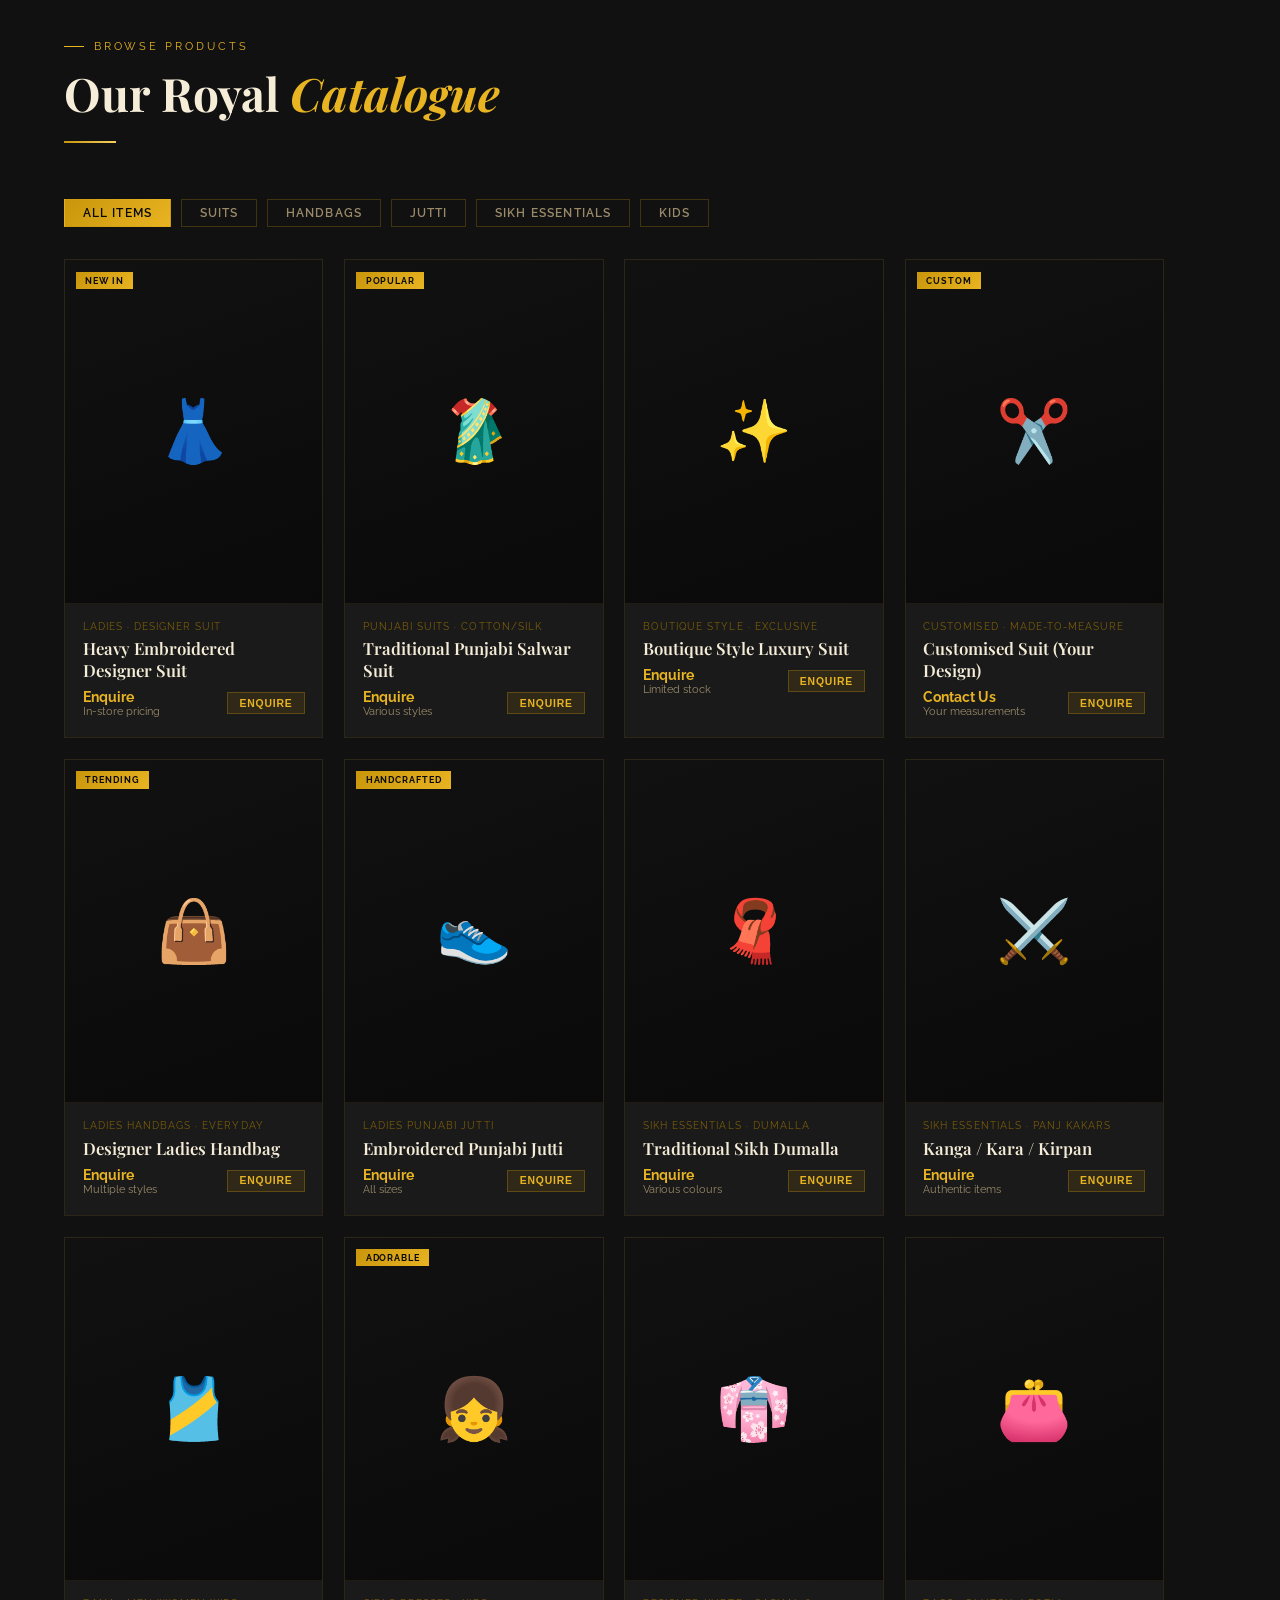
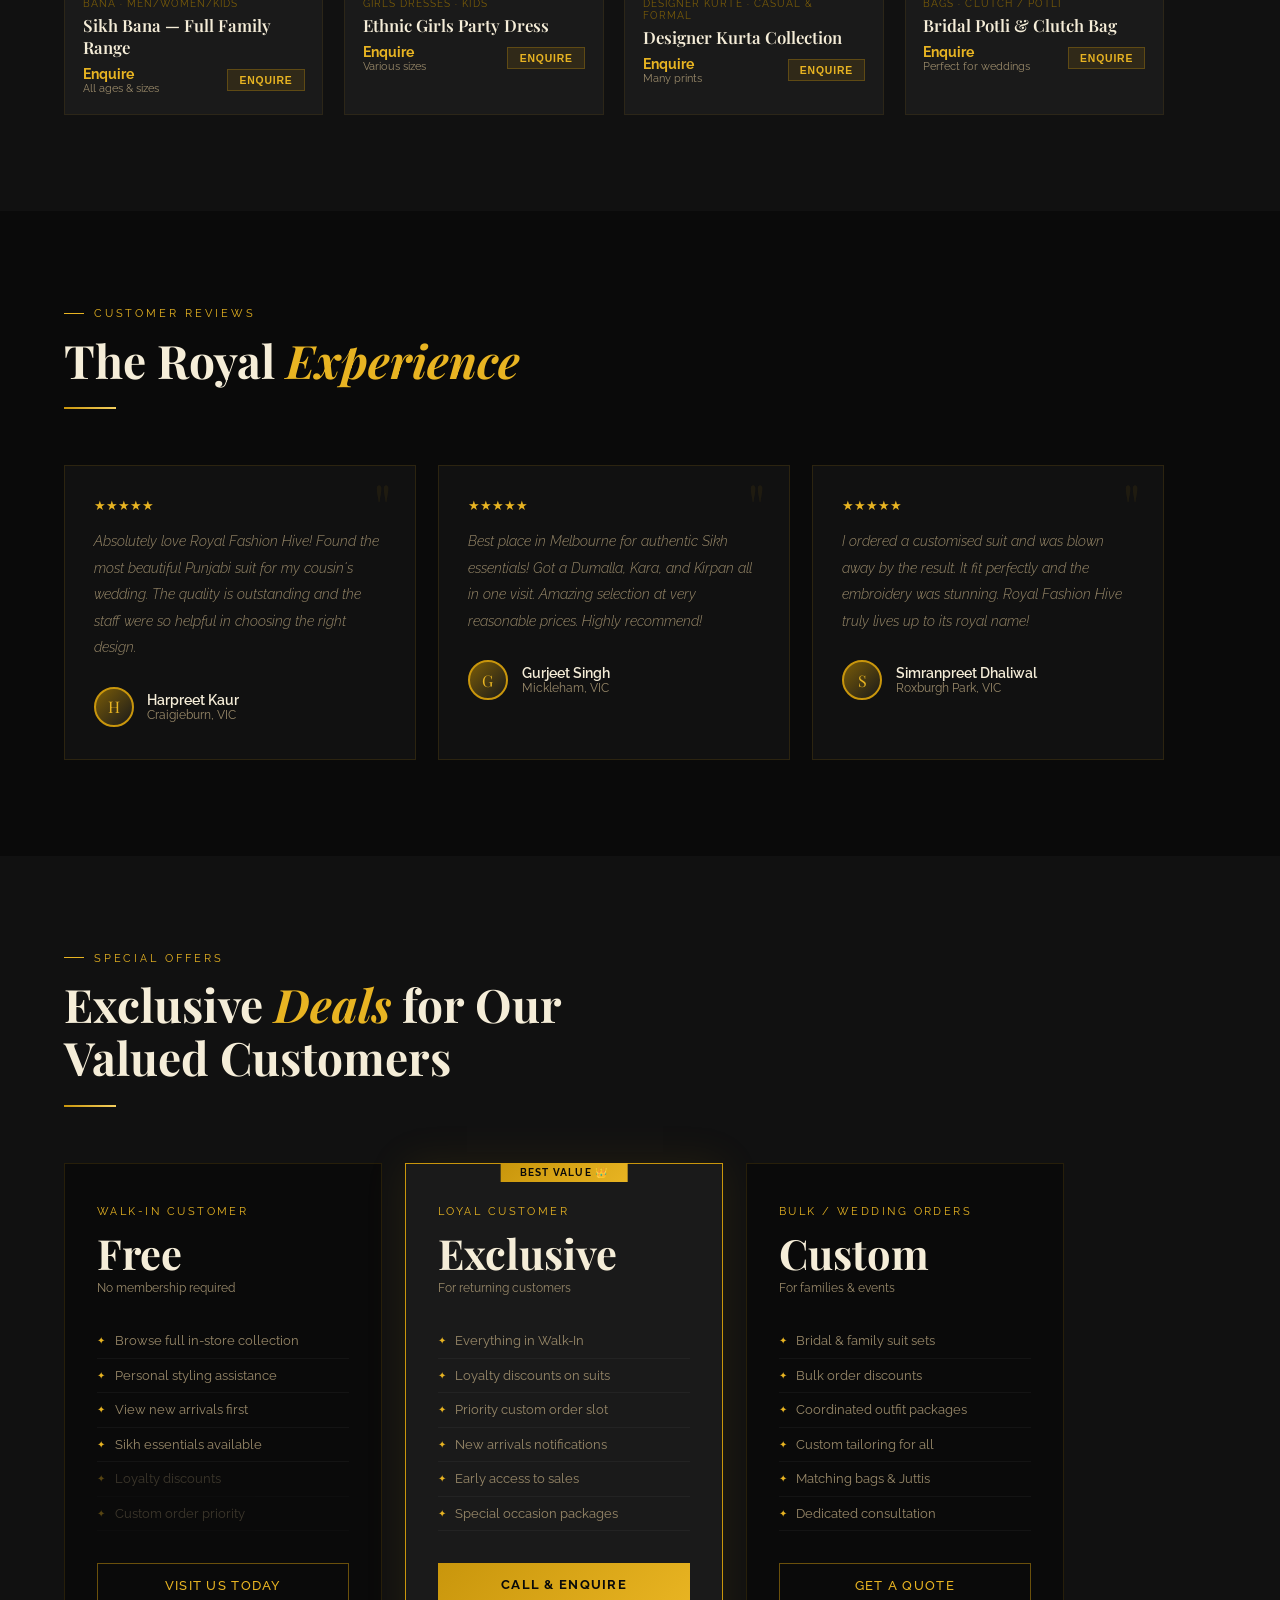
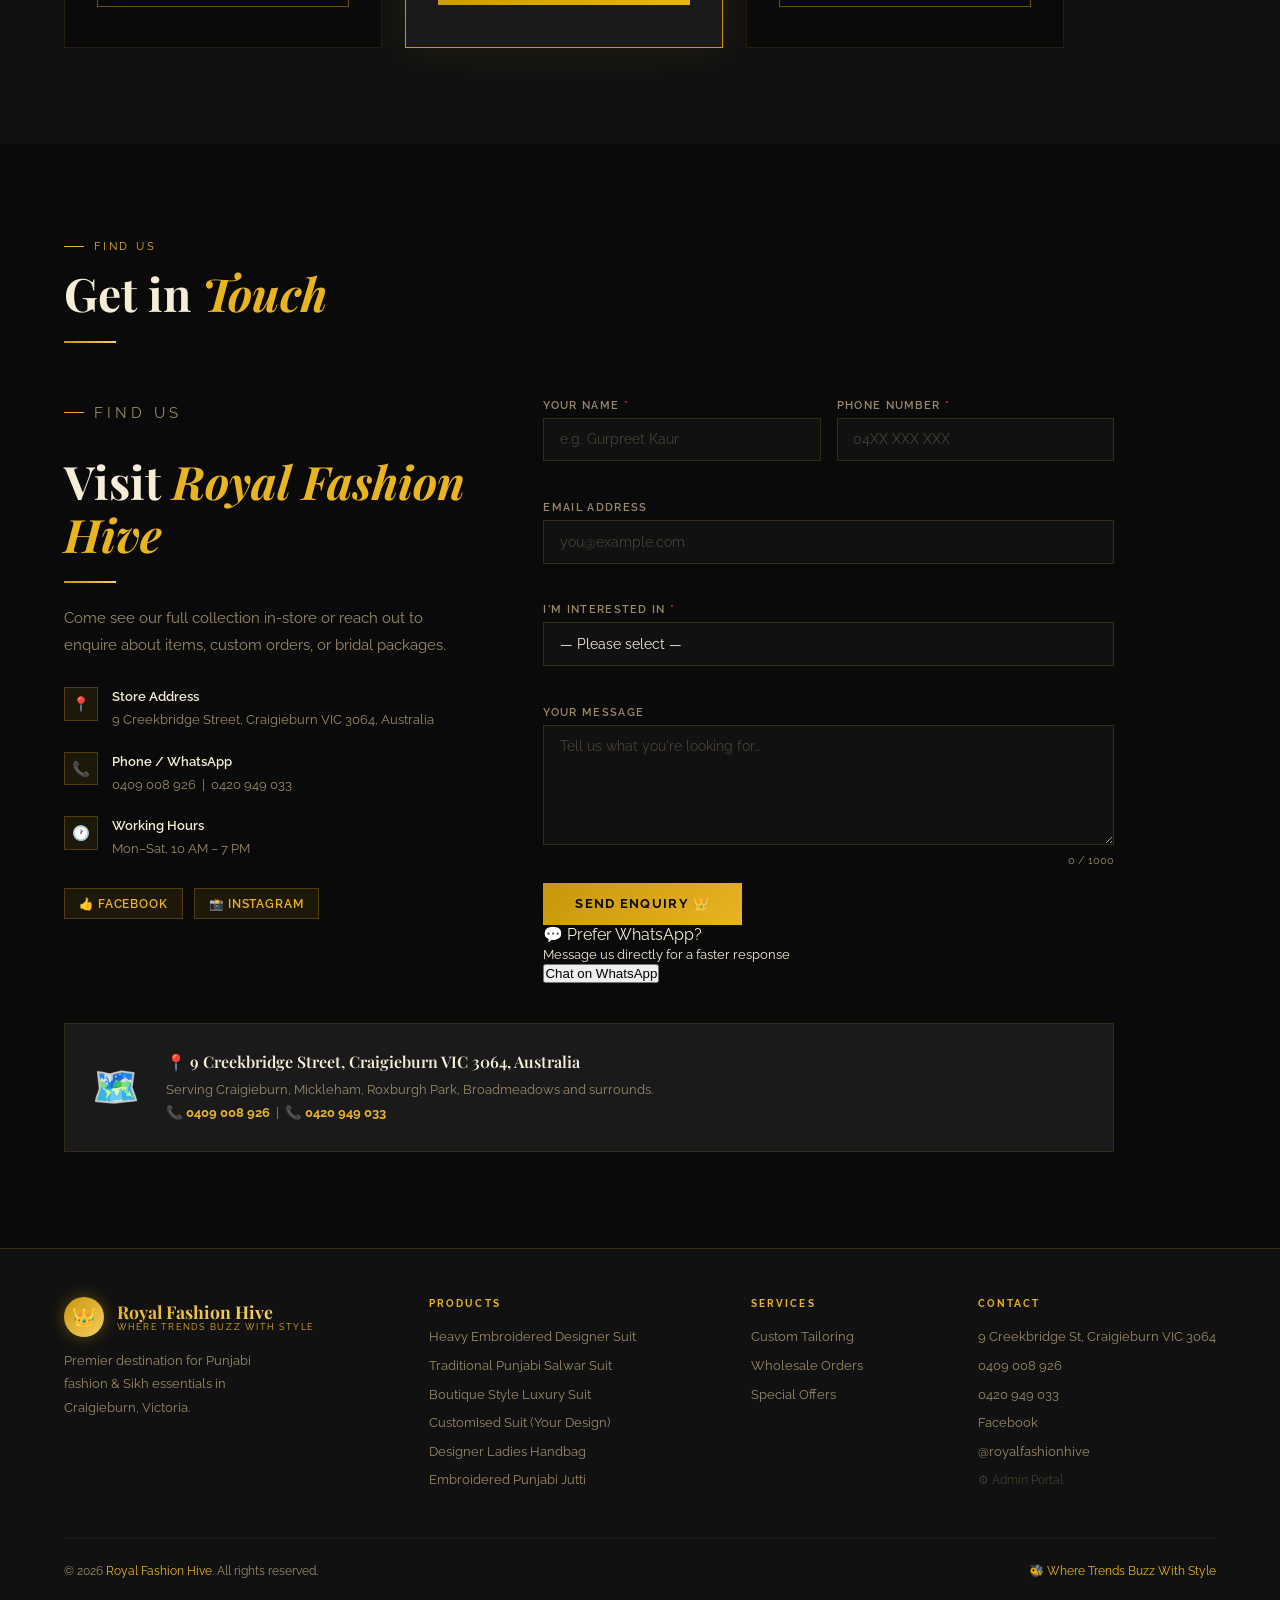
==== commit 14b4f964: "Add files via upload" ====
--- a/index.html
+++ b/index.html
@@ -13,7 +13,8 @@
 <nav id="site-nav"></nav>
 
 <section id="hero">
-  <div class="hero-bg"></div><div class="hero-lines"></div>
+  <div class="hero-bg"></div>
+  <div class="hero-lines"></div>
   <div class="hero-hex">
     <div class="hex"></div><div class="hex"></div><div class="hex"></div><div class="hex"></div><div class="hex"></div>
     <div class="hex"></div><div class="hex"></div><div class="hex"></div><div class="hex"></div><div class="hex"></div>
@@ -75,7 +76,8 @@
 
 <footer><div id="footer-content"></div></footer>
 
-<a class="admin-link" href="admin.html" title="Admin Portal">⚙ Admin</a>
+<!-- WhatsApp Slider — rendered by main.js -->
+<div id="whatsapp-slider"></div>
 
 <script src="assets/js/config.js"></script>
 <script src="assets/js/main.js"></script>
--- a/assets/css/style.css
+++ b/assets/css/style.css
@@ -1,26 +1,30 @@
 /* =========================================================
-   Royal Fashion Hive — Main Site Styles v2.0
+   Royal Fashion Hive — Main Site Styles v3.0
    ========================================================= */
 :root{--gold:#c9960c;--gold2:#e8b422;--gold3:#f5d060;--bg:#0a0a0a;--bg2:#111111;--bg3:#1a1a1a;--cream:#f5edd8;--muted:#9a8a6a;--gold-dim:#7a5c08;}
 *,*::before,*::after{margin:0;padding:0;box-sizing:border-box;}
 html{scroll-behavior:smooth;}
 body{font-family:'Raleway',sans-serif;background:var(--bg);color:var(--cream);overflow-x:hidden;}
 
-/* NAV */
+/* ══════════ NAV ══════════ */
 #site-nav{position:fixed;top:0;left:0;width:100%;z-index:300;display:flex;align-items:center;justify-content:space-between;flex-wrap:wrap;padding:.9rem 5%;background:rgba(10,10,10,.97);backdrop-filter:blur(20px);border-bottom:1px solid rgba(201,150,12,.3);animation:fadeDown .8s ease both;}
 .nav-logo{display:flex;align-items:center;gap:.8rem;}
+.nav-logo-img{width:42px;height:42px;border-radius:50%;object-fit:cover;box-shadow:0 0 16px rgba(201,150,12,.4);}
 .logo-crown{width:40px;height:40px;flex-shrink:0;background:linear-gradient(135deg,var(--gold),var(--gold3));border-radius:50%;display:flex;align-items:center;justify-content:center;font-size:1.2rem;box-shadow:0 0 16px rgba(201,150,12,.4);}
 .logo-text{font-family:'Playfair Display',serif;font-size:1.1rem;font-weight:700;line-height:1.15;}
 .logo-text span{display:block;font-size:.55rem;font-weight:400;letter-spacing:.2em;text-transform:uppercase;color:var(--gold2);font-family:'Raleway',sans-serif;}
 .logo-text strong{background:linear-gradient(135deg,var(--gold2),var(--gold3));-webkit-background-clip:text;-webkit-text-fill-color:transparent;}
-.nav-links{display:flex;gap:1.6rem;list-style:none;}
-.nav-links a{font-size:.74rem;font-weight:600;letter-spacing:.1em;text-transform:uppercase;color:var(--muted);text-decoration:none;transition:color .25s;}
+.nav-links{display:flex;gap:1.4rem;list-style:none;align-items:center;}
+.nav-links a{font-size:.72rem;font-weight:600;letter-spacing:.1em;text-transform:uppercase;color:var(--muted);text-decoration:none;transition:color .25s;}
 .nav-links a:hover{color:var(--gold2);}
+/* Admin link in nav — subtle but visible */
+.nav-admin-link{color:rgba(201,150,12,.5) !important;font-size:.65rem !important;border:1px solid rgba(201,150,12,.25);padding:.2rem .6rem;transition:all .25s !important;}
+.nav-admin-link:hover{color:var(--gold2) !important;border-color:rgba(201,150,12,.6) !important;background:rgba(201,150,12,.07);}
 .nav-cta{background:linear-gradient(135deg,var(--gold),var(--gold2));color:var(--bg);border:none;padding:.5rem 1.4rem;font-family:'Raleway',sans-serif;font-size:.74rem;font-weight:700;letter-spacing:.1em;text-transform:uppercase;cursor:pointer;transition:opacity .25s,transform .2s;}
 .nav-cta:hover{opacity:.85;transform:translateY(-1px);}
 .hamburger{display:none;background:none;border:none;color:var(--cream);font-size:1.5rem;cursor:pointer;padding:.2rem;}
 
-/* HERO */
+/* ══════════ HERO ══════════ */
 #hero{min-height:100vh;display:flex;align-items:center;position:relative;overflow:hidden;padding:9rem 5% 6rem;}
 .hero-bg{position:absolute;inset:0;z-index:0;background:radial-gradient(ellipse 60% 70% at 80% 40%,rgba(201,150,12,.1) 0%,transparent 65%),radial-gradient(ellipse 40% 50% at 10% 80%,rgba(232,180,34,.06) 0%,transparent 60%);}
 .hero-lines{position:absolute;inset:0;z-index:0;opacity:.03;background-image:linear-gradient(var(--gold) 1px,transparent 1px),linear-gradient(90deg,var(--gold) 1px,transparent 1px);background-size:50px 50px;}
@@ -47,12 +51,12 @@
 .stat-num{font-family:'Playfair Display',serif;font-size:1.9rem;font-weight:700;color:var(--gold2);}
 .stat-label{font-size:.68rem;letter-spacing:.1em;text-transform:uppercase;color:var(--muted);margin-top:.1rem;}
 
-/* MARQUEE */
+/* ══════════ MARQUEE ══════════ */
 .marquee-strip{background:linear-gradient(135deg,#7a5c08,var(--gold),#7a5c08);padding:.65rem 0;overflow:hidden;white-space:nowrap;}
 .marquee-track{display:inline-flex;animation:marquee 22s linear infinite;}
 .marquee-item{font-size:.7rem;font-weight:700;letter-spacing:.16em;text-transform:uppercase;color:var(--bg);padding:0 2.2rem;display:inline-flex;align-items:center;}
 
-/* SECTIONS */
+/* ══════════ SECTIONS ══════════ */
 section{padding:6rem 5%;}
 #about{background:var(--bg2);}#services{background:var(--bg);}#catalogue{background:var(--bg2);}
 #testimonials{background:var(--bg);}#pricing{background:var(--bg2);}#contact{background:var(--bg);}
@@ -63,7 +67,7 @@
 .divider{width:52px;height:2px;background:linear-gradient(90deg,var(--gold),var(--gold3));margin:1.3rem 0;}
 .section-header{max-width:600px;margin-bottom:3.5rem;}
 
-/* ABOUT */
+/* ══════════ ABOUT ══════════ */
 .about-grid{display:grid;grid-template-columns:1fr 1fr;gap:4rem;align-items:center;max-width:1100px;margin:0 auto;}
 .about-text p{font-size:.94rem;font-weight:300;line-height:1.95;color:var(--muted);margin-bottom:1.1rem;}
 .about-visual{position:relative;aspect-ratio:1;display:flex;align-items:center;justify-content:center;background:var(--bg3);border:1px solid rgba(201,150,12,.2);}
@@ -80,7 +84,7 @@
 .value-card strong{display:block;color:var(--cream);font-size:.84rem;margin-bottom:.22rem;font-weight:600;}
 .value-card p{font-size:.76rem;color:var(--muted);line-height:1.6;}
 
-/* SERVICES */
+/* ══════════ SERVICES ══════════ */
 #services-grid{display:grid;grid-template-columns:repeat(auto-fit,minmax(220px,1fr));gap:1px;background:rgba(201,150,12,.1);max-width:1100px;border:1px solid rgba(201,150,12,.1);}
 .service-card{background:var(--bg2);padding:2.2rem 1.8rem;position:relative;overflow:hidden;transition:background .3s,transform .3s;}
 .service-card::after{content:'';position:absolute;top:0;left:0;width:3px;height:0;background:linear-gradient(180deg,var(--gold),var(--gold3));transition:height .4s ease;}
@@ -91,7 +95,7 @@
 .service-card h3{font-family:'Playfair Display',serif;font-size:1.1rem;font-weight:600;color:var(--cream);margin-bottom:.6rem;}
 .service-card p{font-size:.82rem;color:var(--muted);line-height:1.8;}
 
-/* CATALOGUE */
+/* ══════════ CATALOGUE ══════════ */
 #catalogue-filters{display:flex;gap:.65rem;margin-bottom:2rem;flex-wrap:wrap;}
 .filter-btn{background:transparent;border:1px solid rgba(201,150,12,.25);color:var(--muted);padding:.4rem 1.1rem;font-family:'Raleway',sans-serif;font-size:.72rem;font-weight:600;letter-spacing:.1em;text-transform:uppercase;cursor:pointer;transition:all .25s;}
 .filter-btn.active,.filter-btn:hover{background:linear-gradient(135deg,var(--gold),var(--gold2));border-color:transparent;color:var(--bg);}
@@ -110,7 +114,7 @@
 .enquire-btn{background:rgba(201,150,12,.12);border:1px solid rgba(201,150,12,.3);color:var(--gold2);font-size:.65rem;font-weight:700;letter-spacing:.08em;text-transform:uppercase;padding:.28rem .7rem;cursor:pointer;transition:all .25s;}
 .enquire-btn:hover{background:var(--gold);border-color:var(--gold);color:var(--bg);}
 
-/* TESTIMONIALS */
+/* ══════════ TESTIMONIALS ══════════ */
 #testimonials-grid{display:grid;grid-template-columns:repeat(auto-fit,minmax(280px,1fr));gap:1.4rem;max-width:1100px;}
 .testimonial-card{background:var(--bg2);border:1px solid rgba(201,150,12,.14);padding:2rem 1.8rem;position:relative;}
 .testimonial-card::before{content:'"';position:absolute;top:.5rem;right:1.4rem;font-family:'Playfair Display',serif;font-size:4rem;color:rgba(201,150,12,.08);line-height:1;}
@@ -121,7 +125,7 @@
 .author-name{font-size:.88rem;color:var(--cream);font-weight:600;}
 .author-role{font-size:.72rem;color:var(--muted);}
 
-/* PRICING */
+/* ══════════ PRICING ══════════ */
 #pricing-grid{display:grid;grid-template-columns:repeat(auto-fit,minmax(260px,1fr));gap:1.4rem;max-width:1000px;}
 .pricing-card{background:var(--bg);border:1px solid rgba(201,150,12,.15);padding:2.5rem 2rem;position:relative;transition:transform .3s;}
 .pricing-card:hover{transform:translateY(-5px);}
@@ -135,7 +139,7 @@
 .plan-features li .chk{color:var(--gold2);font-size:.6rem;}
 .plan-features li.off{opacity:.35;}
 
-/* CONTACT FORM */
+/* ══════════ CONTACT ══════════ */
 .contact-grid{display:grid;grid-template-columns:1fr 1.4fr;gap:4.5rem;align-items:start;max-width:1050px;}
 .contact-info p{font-size:.92rem;color:var(--muted);line-height:1.85;margin-bottom:1.8rem;}
 .contact-detail{display:flex;align-items:flex-start;gap:.9rem;margin-bottom:1.3rem;}
@@ -160,16 +164,12 @@
 .form-submit-row{display:flex;align-items:center;gap:1rem;flex-wrap:wrap;}
 .form-success{font-size:.84rem;color:#43a047;display:flex;align-items:center;gap:.4rem;}
 .form-error-msg{font-size:.82rem;color:#e53935;display:flex;align-items:center;gap:.4rem;}
-.whatsapp-bar{background:linear-gradient(135deg,#1a6e36,#25d366);padding:1.2rem 1.5rem;display:flex;align-items:center;gap:1rem;margin-top:.8rem;flex-wrap:wrap;}
-.whatsapp-bar p{font-size:.84rem;font-weight:600;color:#fff;}
-.whatsapp-bar small{font-size:.73rem;opacity:.8;display:block;}
-.whatsapp-btn{margin-left:auto;background:#fff;color:#1a6e36;border:none;padding:.52rem 1.3rem;font-family:'Raleway',sans-serif;font-size:.74rem;font-weight:700;letter-spacing:.07em;text-transform:uppercase;cursor:pointer;white-space:nowrap;}
 .location-strip{background:var(--bg3);border:1px solid rgba(201,150,12,.15);padding:1.7rem;display:flex;align-items:center;gap:1.6rem;max-width:1050px;margin-top:2.5rem;flex-wrap:wrap;}
 .location-map-icon{font-size:2.4rem;flex-shrink:0;}
 .location-details h4{font-family:'Playfair Display',serif;font-size:1rem;font-weight:600;color:var(--cream);margin-bottom:.35rem;}
 .location-details p{font-size:.84rem;color:var(--muted);line-height:1.7;}
 
-/* FOOTER */
+/* ══════════ FOOTER ══════════ */
 footer{background:var(--bg2);border-top:1px solid rgba(201,150,12,.2);padding:3rem 5% 2rem;}
 .footer-top{display:flex;justify-content:space-between;flex-wrap:wrap;gap:2.5rem;margin-bottom:2.5rem;}
 .footer-brand p{font-size:.82rem;color:var(--muted);max-width:230px;margin-top:.75rem;line-height:1.8;}
@@ -181,22 +181,43 @@
 .footer-bottom{border-top:1px solid rgba(255,255,255,.05);padding-top:1.6rem;display:flex;justify-content:space-between;align-items:center;flex-wrap:wrap;gap:1rem;}
 .footer-bottom p{font-size:.76rem;color:var(--muted);}
 .footer-bottom .gold{color:var(--gold2);}
-.admin-link{position:fixed;bottom:1.5rem;right:1.5rem;z-index:999;background:var(--gold);color:var(--bg);font-size:.7rem;font-weight:700;letter-spacing:.1em;text-transform:uppercase;padding:.55rem 1.1rem;text-decoration:none;box-shadow:0 4px 20px rgba(201,150,12,.4);transition:opacity .25s;}
-.admin-link:hover{opacity:.85;}
-
-/* ANIMATIONS */
+
+/* ══════════ WHATSAPP SLIDER ══════════ */
+#whatsapp-slider{position:fixed;bottom:2rem;right:1.8rem;z-index:500;display:flex;flex-direction:column;align-items:flex-end;gap:.6rem;}
+.wa-bubble{width:58px;height:58px;background:linear-gradient(135deg,#1a8f3c,#25d366);border-radius:50%;display:flex;align-items:center;justify-content:center;cursor:pointer;box-shadow:0 4px 24px rgba(37,211,102,.45);transition:transform .25s,box-shadow .25s;flex-shrink:0;}
+.wa-bubble:hover{transform:scale(1.08);box-shadow:0 6px 32px rgba(37,211,102,.6);}
+.wa-bubble svg{flex-shrink:0;}
+/* Pulse ring */
+.wa-bubble::after{content:'';position:absolute;width:58px;height:58px;border-radius:50%;border:2px solid rgba(37,211,102,.4);animation:wa-pulse 2.2s ease-out infinite;}
+@keyframes wa-pulse{0%{transform:scale(1);opacity:.8}70%{transform:scale(1.55);opacity:0}100%{opacity:0}}
+.wa-panel{background:#fff;border-radius:12px;width:300px;overflow:hidden;box-shadow:0 12px 50px rgba(0,0,0,.35);transform:scale(.85) translateY(10px);transform-origin:bottom right;opacity:0;pointer-events:none;transition:transform .3s cubic-bezier(.34,1.56,.64,1),opacity .25s;}
+.wa-panel.open{transform:scale(1) translateY(0);opacity:1;pointer-events:auto;}
+.wa-panel-header{background:linear-gradient(135deg,#1a8f3c,#128c4a);padding:1rem 1.1rem;display:flex;align-items:center;gap:.8rem;color:#fff;}
+.wa-avatar{width:38px;height:38px;border-radius:50%;background:rgba(255,255,255,.2);display:flex;align-items:center;justify-content:center;font-size:1.1rem;flex-shrink:0;}
+.wa-name{font-size:.88rem;font-weight:700;font-family:'Raleway',sans-serif;}
+.wa-status{font-size:.7rem;opacity:.85;margin-top:.1rem;}
+.wa-close{margin-left:auto;background:none;border:none;color:rgba(255,255,255,.7);cursor:pointer;font-size:1rem;padding:.2rem;flex-shrink:0;}
+.wa-close:hover{color:#fff;}
+.wa-chat-body{background:#ece5dd;padding:1.2rem;min-height:90px;}
+.wa-msg{background:#fff;border-radius:0 10px 10px 10px;padding:.8rem 1rem;font-size:.84rem;line-height:1.65;color:#333;font-family:'Raleway',sans-serif;box-shadow:0 1px 2px rgba(0,0,0,.1);position:relative;}
+.wa-msg::before{content:'';position:absolute;left:-8px;top:0;border:8px solid transparent;border-right-color:#fff;border-top:0;}
+.wa-start-btn{display:block;background:linear-gradient(135deg,#1a8f3c,#25d366);color:#fff;text-align:center;padding:1rem;font-size:.84rem;font-weight:700;font-family:'Raleway',sans-serif;letter-spacing:.05em;text-decoration:none;transition:opacity .25s;}
+.wa-start-btn:hover{opacity:.9;}
+
+/* ══════════ ANIMATIONS ══════════ */
 @keyframes fadeDown{from{opacity:0;transform:translateY(-16px)}to{opacity:1;transform:none}}
 @keyframes fadeUp{from{opacity:0;transform:translateY(22px)}to{opacity:1;transform:none}}
 @keyframes marquee{from{transform:translateX(0)}to{transform:translateX(-50%)}}
 .reveal{opacity:0;transform:translateY(24px);transition:opacity .75s ease,transform .75s ease;}
 .reveal.visible{opacity:1;transform:none;}
 
-/* ═══════ RESPONSIVE ═══════ */
+/* ══════════ RESPONSIVE ══════════ */
 @media(max-width:900px){
   .nav-links{display:none;flex-direction:column;gap:0;position:absolute;top:100%;left:0;width:100%;background:rgba(10,10,10,.98);padding:1rem 5%;border-bottom:1px solid rgba(201,150,12,.2);}
   .nav-links.open{display:flex;}
   .nav-links li{border-bottom:1px solid rgba(201,150,12,.08);}
   .nav-links a{display:block;padding:.75rem 0;font-size:.82rem;}
+  .nav-admin-link{padding:.75rem 0 !important;border:none !important;background:none !important;font-size:.75rem !important;}
   .hamburger{display:block;}
   .hero-hex{display:none;}
   .about-grid{grid-template-columns:1fr;gap:2.5rem;}
@@ -204,40 +225,30 @@
   .values-grid{grid-template-columns:1fr 1fr;}
   .contact-grid{grid-template-columns:1fr;gap:3rem;}
   .form-row{grid-template-columns:1fr 1fr;}
-  #pricing-grid{grid-template-columns:repeat(auto-fit,minmax(240px,1fr));}
 }
 @media(max-width:600px){
   #site-nav{padding:.8rem 4%;}
-  .logo-text{font-size:.9rem;}
-  .logo-text span{font-size:.48rem;}
-  .logo-crown{width:32px;height:32px;font-size:.95rem;}
+  .logo-text{font-size:.9rem;}.logo-text span{font-size:.48rem;}
+  .logo-crown,.nav-logo-img{width:32px;height:32px;font-size:.95rem;}
   .nav-cta{display:none;}
   section{padding:4rem 4%;}
   #hero{padding:7.5rem 4% 4rem;}
   h1{font-size:clamp(2rem,8vw,2.8rem);}
   h1 .outline{-webkit-text-stroke:1.5px var(--gold);}
-  .hero-eyebrow{font-size:.6rem;letter-spacing:.16em;}
-  .hero-sub{font-size:.88rem;}
   .hero-actions{flex-direction:column;align-items:stretch;}
   .btn-gold,.btn-outline{width:100%;text-align:center;}
-  .hero-stats{gap:1.5rem;}
-  .stat-num{font-size:1.5rem;}
+  .hero-stats{gap:1.5rem;}.stat-num{font-size:1.5rem;}
   #services-grid{grid-template-columns:1fr;}
   #catalogue-grid{grid-template-columns:repeat(auto-fill,minmax(155px,1fr));gap:.9rem;}
-  .product-img{font-size:3rem;}
   #testimonials-grid{grid-template-columns:1fr;}
   #pricing-grid{grid-template-columns:1fr;}
   .values-grid{grid-template-columns:1fr;}
   .form-row{grid-template-columns:1fr;}
-  .contact-detail{gap:.7rem;}
-  .whatsapp-bar{flex-direction:column;align-items:flex-start;}
-  .whatsapp-btn{margin-left:0;}
   .location-strip{flex-direction:column;}
   .footer-top{flex-direction:column;gap:1.8rem;}
   .footer-bottom{flex-direction:column;text-align:center;gap:.5rem;}
-  .hero-products{gap:.4rem;}
-  .prod-tag{font-size:.62rem;}
-  h2{font-size:clamp(1.5rem,6vw,2.2rem);}
+  .wa-panel{width:260px;}
+  #whatsapp-slider{bottom:1.2rem;right:1.2rem;}
   .form-submit-row{flex-direction:column;align-items:flex-start;}
 }
 @media(min-width:1400px){
